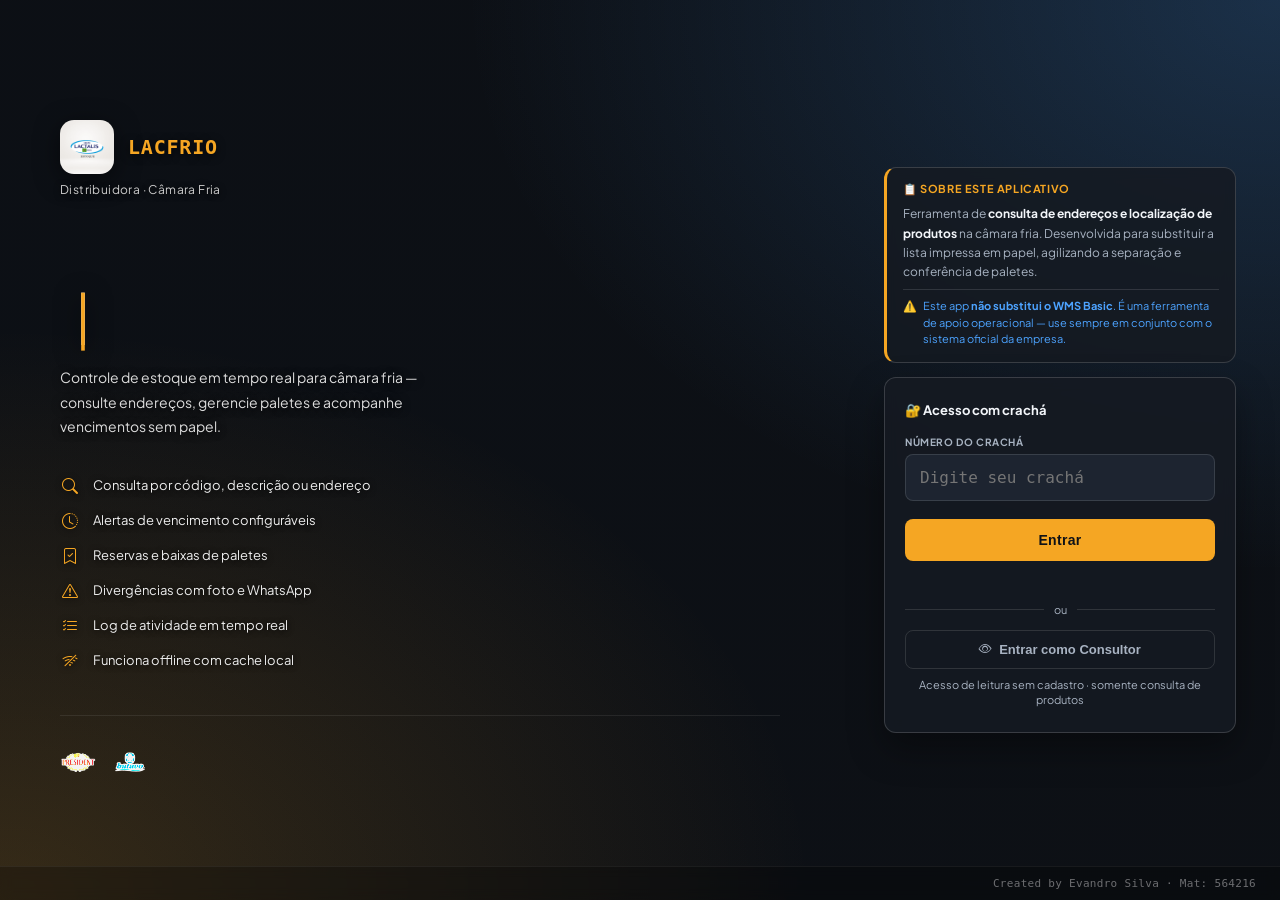
==== index.html @ 1f486594 "feat: rodapé com versão e crédito do criador na tela de login" ====
<!DOCTYPE html>
<html lang="pt-BR">
<head>
<meta charset="UTF-8">
<meta name="viewport" content="width=device-width, initial-scale=1.0, maximum-scale=1.0">
<title>EstoqueCD</title>

<!-- PWA -->
<link rel="manifest" href="./manifest.json">
<meta name="mobile-web-app-capable" content="yes">
<meta name="apple-mobile-web-app-capable" content="yes">
<meta name="apple-mobile-web-app-status-bar-style" content="black-translucent">
<meta name="apple-mobile-web-app-title" content="EstoqueCD">
<meta name="theme-color" content="#0f1117">
<link rel="apple-touch-icon" href="./assets/images/Lacfrio.png">

<!-- Ícones e bibliotecas externas -->
<link rel="stylesheet" href="https://cdn.jsdelivr.net/npm/bootstrap-icons@1.11.3/font/bootstrap-icons.min.css">
<script src="https://cdnjs.cloudflare.com/ajax/libs/xlsx/0.18.5/xlsx.full.min.js"></script>
<script src="https://www.gstatic.com/firebasejs/10.12.0/firebase-app-compat.js"></script>
<script src="https://www.gstatic.com/firebasejs/10.12.0/firebase-database-compat.js"></script>

<!-- Fonte manuscrita -->
<link rel="stylesheet" href="https://fonts.googleapis.com/css2?family=Dancing+Script:wght@600&display=swap">

<!-- Estilos da aplicação -->
<link rel="stylesheet" href="./css/app.css">
</head>
<body>

<!-- Banner de atualização disponível -->
<div id="updateBanner" style="display:none;position:fixed;top:0;left:0;right:0;z-index:10000;background:var(--surface);border-bottom:2px solid var(--accent3);padding:12px 16px;align-items:center;gap:12px;box-shadow:0 4px 20px rgba(0,0,0,.5);animation:slideDown .3s ease">
  <div style="font-size:22px"><i class="bi bi-arrow-clockwise"></i></div>
  <div style="flex:1">
    <div style="font-size:13px;font-weight:700;color:var(--ink)">Nova versão disponível!</div>
    <div style="font-size:11px;color:var(--muted)">Toque em Atualizar para aplicar as novidades</div>
  </div>
  <button onclick="aplicarAtualizacao()" style="background:var(--accent3);color:var(--bg);border:none;border-radius:8px;padding:9px 16px;font-size:13px;font-weight:700;cursor:pointer;font-family:'Plus Jakarta Sans',sans-serif"><i class="bi bi-arrow-clockwise"></i> Atualizar</button>
  <button onclick="document.getElementById('updateBanner').style.display='none'" style="background:transparent;border:none;color:var(--muted);font-size:18px;cursor:pointer;padding:4px 8px">✕</button>
</div>

<!-- Banner de instalação PWA -->
<div id="installBanner" style="display:none;position:fixed;bottom:0;left:0;right:0;z-index:9999;background:var(--surface);border-top:2px solid var(--accent);padding:14px 18px;display:none;align-items:center;gap:12px;box-shadow:0 -4px 20px rgba(0,0,0,.4)">
  <div style="font-size:28px">📦</div>
  <div style="flex:1">
    <div style="font-size:13px;font-weight:700;color:var(--ink)">Instalar Estoque Contagem</div>
    <div style="font-size:11px;color:var(--muted)">Acesse como app no seu celular, sem navegador</div>
  </div>
  <button onclick="instalarPWA()" style="background:var(--accent);color:var(--bg);border:none;border-radius:8px;padding:9px 16px;font-size:13px;font-weight:700;cursor:pointer;font-family:'IBM Plex Sans',sans-serif">Instalar</button>
  <button onclick="document.getElementById('installBanner').style.display='none'" style="background:transparent;border:none;color:var(--muted);font-size:18px;cursor:pointer;padding:4px 8px">✕</button>
</div>

<!-- ══ TELA LOGIN ══ -->
<div id="telaLogin">
  <div class="login-split">

  <!-- Painel esquerdo (desktop) -->
  <div class="login-left">
    <div class="ll-brand">
      <img src="./assets/images/Lacfrio.png" class="ll-brand-logo" alt="Lacfrio">
      <span class="ll-brand-name">LACFRIO</span>
    </div>
    <div class="ll-tagline">Distribuidora · Câmara Fria</div>
    <h1 class="ll-title"><span class="ll-type-1"></span><br><span class="ll-type-2"></span><span class="ll-rj"><span class="ll-type-3"></span></span><span class="ll-cursor">|</span></h1>
    <p class="ll-desc">Controle de estoque em tempo real para câmara fria — consulte endereços, gerencie paletes e acompanhe vencimentos sem papel.</p>
    <ul class="ll-features">
      <li><i class="bi bi-search"></i> Consulta por código, descrição ou endereço</li>
      <li><i class="bi bi-clock-history"></i> Alertas de vencimento configuráveis</li>
      <li><i class="bi bi-bookmark-check"></i> Reservas e baixas de paletes</li>
      <li><i class="bi bi-exclamation-triangle"></i> Divergências com foto e WhatsApp</li>
      <li><i class="bi bi-list-check"></i> Log de atividade em tempo real</li>
      <li><i class="bi bi-wifi-off"></i> Funciona offline com cache local</li>
    </ul>
    <div class="ll-marcas">
      <img src="./assets/images/marca1.png" class="ll-marcas-portfolio" alt="Portfólio de marcas">
      <img src="./assets/images/marca2.png" class="ll-marcas-portfolio" alt="Portfólio de marcas">
    </div>
  </div>

  <!-- Painel direito: formulário -->
  <div class="login-wrap">

    <!-- Branding -->
    <div class="login-brand">
      <img src="./assets/images/Lacfrio.png" class="login-brand-logo" alt="Lacfrio">
      <span class="login-brand-text">LACFRIO</span>
    </div>
    <div class="login-brand-sub">Distribuidora · Câmara Fria</div>
    <div class="login-version-tag">
      <span id="loginVersion" style="font-size:11px;color:var(--muted);font-family:'IBM Plex Mono',monospace;letter-spacing:.5px;background:var(--surface);border:1px solid var(--border);border-radius:20px;padding:3px 10px;display:inline-block"></span>
    </div>

    <!-- Aviso institucional -->
    <div class="login-aviso">
      <div class="login-aviso-titulo">📋 Sobre este aplicativo</div>
      <div class="login-aviso-texto">
        Ferramenta de <b style="color:var(--ink)">consulta de endereços e localização de produtos</b> na câmara fria.
        Desenvolvida para substituir a lista impressa em papel, agilizando a separação e conferência de paletes.
      </div>
      <div class="login-aviso-alerta">
        <span>⚠️</span>
        <span>Este app <b>não substitui o WMS Basic</b>. É uma ferramenta de apoio operacional — use sempre em conjunto com o sistema oficial da empresa.</span>
      </div>
    </div>

    <!-- Card de login -->
    <div class="login-card">
      <div class="login-card-titulo">🔐 Acesso com crachá</div>
      <div class="lf">
        <label>Número do Crachá</label>
        <input id="loginCracha" type="number" placeholder="Digite seu crachá" onkeydown="if(event.key==='Enter')fazerLogin()">
      </div>
      <div class="lf" id="loginSenhaWrap" style="display:none">
        <label>Senha ADM</label>
        <input id="loginSenha" type="password" placeholder="••••••••" onkeydown="if(event.key==='Enter')fazerLogin()">
      </div>
      <button class="btn-login" onclick="fazerLogin()">Entrar</button>
      <div class="login-erro" id="loginErro"></div>

      <div class="login-divider">ou</div>

      <button class="btn-consultor" onclick="entrarComoConsultor()">
        <span><i class="bi bi-eye"></i></span> Entrar como Consultor
      </button>
      <div class="login-consultor-hint">Acesso de leitura sem cadastro · somente consulta de produtos</div>
    </div>

  </div><!-- /login-wrap -->
  </div><!-- /login-split -->

  <footer class="login-footer">
    <span id="loginVersionFooter"></span>
    <span>Created by Evandro Silva · Mat: 564216</span>
  </footer>
</div>

<!-- ══ TELA SELEÇÃO BASE ══ -->
<div id="telaBaseSelect" style="display:none">
  <div class="bs-logo">ESTOQUE CONTAGEM</div>
  <div class="bs-user" id="bsUserInfo"></div>
  <div class="bs-title">Escolha a base de dados</div>
  <div class="bs-grid">
    <div class="bs-card batavo indisponivel" id="bsCardBatavo" onclick="selecionarBase('batavo')">
      <div class="bs-icon"><i class="bi bi-circle-fill"></i></div>
      <div class="bs-nome">BATAVO</div>
      <div id="bsStatusBatavo">
        <span class="bs-status bs-no">⚠️ Base ausente</span>
        <div class="bs-aviso">Não houve contagem hoje</div>
      </div>
    </div>
    <div class="bs-card itambe indisponivel" id="bsCardItambe" onclick="selecionarBase('itambe')">
      <div class="bs-icon"><i class="bi bi-circle-fill"></i></div>
      <div class="bs-nome">ITAMBÉ</div>
      <div id="bsStatusItambe">
        <span class="bs-status bs-no">⚠️ Base ausente</span>
        <div class="bs-aviso">Não houve contagem hoje</div>
      </div>
    </div>
  </div>
  <button class="btn-sair" onclick="fazerLogout()"><i class="bi bi-box-arrow-left"></i> Sair</button>
</div>

<!-- ══ APP PRINCIPAL ══ -->
<div id="appPrincipal" style="display:none">

  <div class="header">
    <button class="btn-hamburguer" onclick="abrirDrawer()"><i class="bi bi-list"></i></button>
    <div style="display:flex;align-items:center;gap:8px;flex:1;min-width:0">
      <img id="headerLogo" src="" alt="" style="width:32px;height:32px;border-radius:8px;object-fit:cover;display:none;flex-shrink:0">
      <div class="logo" id="headerTitulo">ESTOQUE CONTAGEM</div>
    </div>
    <div class="header-right">
      <div class="conn-pill" id="connPill">Offline</div>
      <button class="btn-hdr" onclick="fazerLogout()">Sair</button>
    </div>
  </div>

  <!-- Navigation Drawer -->
  <div class="drawer-overlay" id="drawerOverlay" onclick="fecharDrawer()"></div>
  <div class="drawer" id="drawer">
    <div class="drawer-header">
      <div class="drawer-user" id="drawerUser"></div>
      <div class="drawer-sub" id="drawerSub"></div>
      <div class="drawer-pills" id="drawerPills"></div>
    </div>
    <nav class="drawer-nav" id="drawerNav"></nav>
    <div class="drawer-footer">
      <span id="drawerEstoque">sem base</span>
      <span id="drawerVersion"></span>
    </div>
  </div>

  <!-- CONSULTA -->
  <div class="content" id="tab-consulta">
    <div id="noDB" class="no-db-banner" style="display:none">
      ⚠️ Base não carregada. Aguarde o ADM carregar a base do dia.
    </div>
    <div id="offlineBanner" class="offline-banner" style="display:none">
      📴 Modo offline — consultando cache local. Reservas não serão salvas.
    </div>
    <div id="areaConsulta">
      <div class="search-box">
        <input id="searchInput" type="text" placeholder="Código, descrição ou endereço (ex: A 001)…" oninput="debounceBuscar()" onkeydown="if(event.key==='Escape'){this.value='';buscar();}" autocomplete="off">
        <span class="search-icon">⌕</span>
      </div>
      <div class="filtro-wrap">
        <button class="btn-filtro active" id="filtroTodos" onclick="setFiltro('todos')">Todos</button>
        <button class="btn-filtro" id="filtroReserva" onclick="setFiltro('reserva')">📦 Aéreo</button>
        <button class="btn-filtro" id="filtroPicking" onclick="setFiltro('picking')">🔴 Picking</button>
      </div>
      <div class="stats" id="statsBar"></div>
      <div class="results" id="listaResultados"></div>
    </div>
  </div>

  <!-- VENCIMENTOS -->
  <div class="content" id="tab-vencimentos" style="display:none">
    <div class="filtro-wrap">
      <button class="btn-filtro active" id="fv2"  onclick="setFiltroVenc(2)">⚠️ 2 dias</button>
      <button class="btn-filtro"        id="fv5"  onclick="setFiltroVenc(5)">5 dias</button>
      <button class="btn-filtro"        id="fv10" onclick="setFiltroVenc(10)">10 dias</button>
      <button class="btn-filtro"        id="fv30" onclick="setFiltroVenc(30)">30 dias</button>
      <button class="btn-filtro"        id="fvCustom" onclick="toggleFiltroCustom()">✏️ Personalizado</button>
    </div>
    <div id="filtroCustomWrap" style="display:none;background:var(--surface);border:1px solid var(--border);border-radius:var(--radius);padding:12px 14px;margin-bottom:12px">
      <div style="font-size:12px;color:var(--muted);margin-bottom:8px">Vence entre:</div>
      <div style="display:flex;align-items:center;gap:10px;flex-wrap:wrap">
        <div style="display:flex;align-items:center;gap:6px">
          <input id="vencMin" type="number" min="0" max="365" value="0" style="width:64px;background:var(--surface2);border:1.5px solid var(--border);border-radius:6px;padding:7px 10px;font-size:14px;color:var(--ink);font-family:'IBM Plex Mono',monospace;outline:none" oninput="renderVencimentos()">
          <span style="font-size:12px;color:var(--muted)">e</span>
          <input id="vencMax" type="number" min="0" max="365" value="30" style="width:64px;background:var(--surface2);border:1.5px solid var(--border);border-radius:6px;padding:7px 10px;font-size:14px;color:var(--ink);font-family:'IBM Plex Mono',monospace;outline:none" oninput="renderVencimentos()">
          <span style="font-size:12px;color:var(--muted)">dias</span>
        </div>
        <button class="btn-filtro active" style="margin:0" onclick="renderVencimentos()">Aplicar</button>
      </div>
    </div>
    <div class="stats" id="statsVenc"></div>
    <div class="results" id="listaVencimentos"></div>
    <div id="vazioVenc" class="empty" style="display:none">
      <div class="icon">✅</div><h3>Nenhum produto vencendo</h3>
      <p>Nenhum item vence dentro do prazo selecionado</p>
    </div>
  </div>

  <!-- RESERVADOS -->
  <div class="content" id="tab-reservados" style="display:none">
    <div class="results" id="listaReservados"></div>
    <div id="vazioReservados" class="empty">
      <div class="icon">🗂️</div><h3>Nenhum produto reservado</h3>
      <p>Na aba Consulta, clique em <b>Reservar</b> para mover itens aqui</p>
    </div>
  </div>

  <!-- BAIXAS -->
  <div class="content" id="tab-baixas" style="display:none">
    <div class="search-box" style="margin-bottom:10px">
      <input id="searchBaixas" type="text" placeholder="Buscar por código ou descrição..." oninput="renderBaixas()" autocomplete="off">
      <span class="search-icon">⌕</span>
    </div>
    <div id="listaBaixas"></div>
    <div id="vazioBaixas" class="empty">
      <div class="icon">📉</div><h3>Nenhuma baixa registrada</h3>
      <p>As baixas que você registrar aparecem aqui</p>
    </div>
  </div>

  <!-- LOG DE ATIVIDADE -->
  <div class="content" id="tab-log" style="display:none">
    <div class="log-filtros">
      <div class="filtro-wrap">
        <button class="btn-filtro active" id="logFiltroTodos"       onclick="setFiltroLog('todos')">Todos</button>
        <button class="btn-filtro"        id="logFiltroReserva"     onclick="setFiltroLog('reserva')">📋 Reservas</button>
        <button class="btn-filtro"        id="logFiltroBaixa"       onclick="setFiltroLog('baixa')">✓ Baixas</button>
        <button class="btn-filtro"        id="logFiltroDivergencia" onclick="setFiltroLog('divergencia')">⚠ Diverg.</button>
        <button class="btn-filtro"        id="logFiltroBase"        onclick="setFiltroLog('base')">📂 Bases</button>
      </div>
      <div class="filtro-wrap" id="logFiltrosAdm" style="display:none">
        <button class="btn-filtro active" id="logMarcaTodas"  onclick="setFiltroLogMarca('todas')">Todas</button>
        <button class="btn-filtro"        id="logMarcaBatavo" onclick="setFiltroLogMarca('batavo')">🔵 Batavo</button>
        <button class="btn-filtro"        id="logMarcaItambe" onclick="setFiltroLogMarca('itambe')">🟣 Itambé</button>
        <select id="logFiltroUsuario" onchange="setFiltroLogUsuario(this.value)" class="log-select-user">
          <option value="todos">Todos os operadores</option>
        </select>
      </div>
      <div class="log-busca-wrap">
        <i class="bi bi-search"></i>
        <input id="logBusca" type="search" placeholder="Buscar código, produto ou operador…" oninput="setFiltroLogBusca(this.value)" autocomplete="off">
      </div>
    </div>
    <div id="listaLog"></div>
    <div id="vazioLog" class="empty" style="display:none">
      <div class="icon">📋</div><h3>Nenhuma atividade ainda</h3>
      <p>As ações do dia aparecerão aqui em tempo real</p>
    </div>
  </div>


  <!-- BASE DE DADOS (ADM) -->
  <div class="content" id="tab-base" style="display:none">
    <div class="help">
      <b>Gerenciamento de bases — ADM</b><br>
      Carregue o arquivo Excel do dia para cada marca. Os usuários verão a base automaticamente.
    </div>
    <div class="bases-grid">
      <div class="base-card batavo" id="baseCardBatavo" onclick="cardClick('batavo')">
        <div class="base-card-header">
          <span class="base-card-icon">🟢</span>
          <span class="base-card-nome">BATAVO</span>
          <span class="base-card-badge" id="badgeBatavo"></span>
        </div>
        <div class="base-card-arquivo vazio" id="arquivoBatavo">Nenhum arquivo carregado</div>
        <div class="base-card-meta" id="metaBatavo"></div>
        <div class="base-card-action" id="actionBatavo">+ Clique para carregar</div>
      </div>
      <div class="base-card itambe" id="baseCardItambe" onclick="cardClick('itambe')">
        <div class="base-card-header">
          <span class="base-card-icon">🔵</span>
          <span class="base-card-nome">ITAMBÉ</span>
          <span class="base-card-badge" id="badgeItambe"></span>
        </div>
        <div class="base-card-arquivo vazio" id="arquivoItambe">Nenhum arquivo carregado</div>
        <div class="base-card-meta" id="metaItambe"></div>
        <div class="base-card-action" id="actionItambe">+ Clique para carregar</div>
      </div>
    </div>
  </div>

  <!-- ADMIN -->
  <div class="content" id="tab-admin" style="display:none">

    <!-- Alterar senha ADM -->
    <div class="admin-section">
      <h3>🔑 Alterar Senha ADM</h3>
      <div class="form-row">
        <input id="senhaAtual" type="password" placeholder="Senha atual">
      </div>
      <div class="form-row">
        <input id="senhaNova" type="password" placeholder="Nova senha">
        <input id="senhaConfirm" type="password" placeholder="Confirmar nova senha">
      </div>
      <div class="form-row">
        <button class="btn-add" onclick="alterarSenha()">💾 Salvar nova senha</button>
      </div>
    </div>

    <!-- Cadastrar usuário -->
    <div class="admin-section">
      <h3>👤 Cadastrar Usuário</h3>
      <div class="form-row">
        <input id="novoNome" type="text" placeholder="Nome completo">
        <input id="novoCracha" type="number" placeholder="Crachá">
      </div>
      <div class="form-row">
        <select id="novaBase">
          <option value="batavo">🟢 Batavo</option>
          <option value="itambe">🔵 Itambé</option>
          <option value="ambas">🔄 Ambas</option>
        </select>
        <button class="btn-add" onclick="cadastrarUsuario()">+ Cadastrar</button>
      </div>
    </div>

    <!-- Lista de usuários -->
    <div class="admin-section">
      <h3>👥 Usuários Cadastrados</h3>
      <div id="listaUsuarios"><div class="empty" style="padding:16px 0"><p>Nenhum usuário cadastrado</p></div></div>
    </div>

    <!-- Tentativas de login inválidas -->
    <div class="admin-section">
      <h3>🔒 Tentativas de Login Inválidas</h3>
      <div id="listaLoginAttempts"><p style="font-size:13px;color:var(--muted)">Nenhuma tentativa registrada</p></div>
      <button class="btn-limpar-dia" style="margin-top:12px;border-color:var(--border);color:var(--muted)" onclick="limparLoginAttempts()">🗑 Limpar</button>
    </div>

    <!-- Baixas do dia -->
    <div class="admin-section">
      <h3>📊 Baixas do Dia</h3>
      <div id="resumoBaixas"><p style="font-size:13px;color:var(--muted)">Nenhuma baixa registrada</p></div>
      <button class="btn-limpar-dia" style="margin-top:12px" onclick="limparBaixas()">🗑 Limpar histórico de baixas</button>
    </div>

    <!-- Reset do dia -->
    <div class="admin-section" style="border-color:var(--red-soft)">
      <h3 style="color:var(--red)">🗑 Resetar o Dia</h3>
      <p style="font-size:13px;color:var(--muted);margin-bottom:14px">
        Remove <b>bases, reservas e baixas</b> de todos os usuários. Use no fim do dia para preparar o app para a próxima contagem.
      </p>
      <button class="btn-limpar-dia" onclick="limparTudo()">⚠️ Limpar tudo e resetar o dia</button>
    </div>

  </div>

</div><!-- /appPrincipal -->

<!-- Modal contagem parcial -->
<div class="overlay" id="modalContagem" onclick="if(event.target===this)fecharModalContagem()">
  <div class="modal" style="max-width:400px">
    <h3 id="modalContagemTitulo" style="margin-bottom:4px"></h3>
    <p id="modalContagemDesc" style="font-size:12px;color:var(--muted);margin-bottom:16px"></p>
    <div style="background:var(--surface2);border-radius:8px;padding:12px;margin-bottom:14px;font-size:13px">
      <div style="display:flex;justify-content:space-between;margin-bottom:4px">
        <span style="color:var(--muted)">Sistema:</span>
        <span id="modalContagemSistema" style="font-weight:700;font-family:'IBM Plex Mono',monospace"></span>
      </div>
      <div style="display:flex;justify-content:space-between;align-items:center">
        <span style="color:var(--muted)">Contagem real:</span>
        <input id="modalContagemReal" type="number" min="0" style="width:90px;background:var(--bg);border:1.5px solid var(--border);border-radius:6px;padding:6px 10px;font-size:14px;font-weight:700;color:var(--ink);text-align:right;font-family:'IBM Plex Mono',monospace;outline:none" onkeydown="if(event.key==='Enter')confirmarContagem()">
      </div>
    </div>
    <div id="modalContagemDiff" style="font-size:13px;text-align:center;min-height:20px;margin-bottom:14px"></div>
    <div style="display:flex;gap:8px">
      <button class="btn btn-baixa" style="flex:1" onclick="confirmarContagem()">💾 Salvar</button>
      <button class="btn" style="flex:1;border-color:var(--border);color:var(--muted)" onclick="fecharModalContagem()">Cancelar</button>
    </div>
  </div>
</div>

<!-- Modal gerenciar base -->
<div class="overlay" id="modalBase">
  <div class="modal-gerenciar" id="modalGerenciarCard">
    <div class="modal-base-header">
      <span class="modal-base-icon" id="modalBaseIcone"></span>
      <span class="modal-base-titulo" id="modalBaseTitulo"></span>
    </div>
    <div class="modal-base-body">
      <div class="modal-base-arquivo" id="modalBaseArquivo"></div>
      <div class="modal-base-contagem" id="modalBaseContagem"></div>
      <div style="display:flex;flex-direction:column">
        <button class="btn-acao-base substituir" id="btnSubstituir" onclick="prepararUpload()">🔄 Substituir arquivo</button>
        <button class="btn-acao-base retirar" onclick="retirarBase()">✕ Retirar base</button>
        <button class="btn-acao-base cancelar" onclick="fecharModalBase()">Cancelar</button>
      </div>
    </div>
  </div>
</div>

<!-- Modal divergência -->
<div class="overlay" id="modalDiverg" onclick="if(event.target===this)fecharDiverg()">
  <div class="modal" style="max-width:440px;max-height:90vh;overflow-y:auto">
    <h3 style="margin-bottom:4px">⚠️ Registrar Divergência</h3>
    <p id="divProdInfo" style="font-size:12px;color:var(--muted);margin-bottom:14px"></p>

    <!-- Motivo -->
    <div style="margin-bottom:14px">
      <div style="font-size:12px;font-weight:600;color:var(--ink);margin-bottom:8px">Motivo:</div>
      <div style="display:flex;gap:8px;flex-wrap:wrap">
        <button class="btn-diverg-motivo active" id="dmQtd"      onclick="setMotivoDiv('qtd')">📦 Quantidade</button>
        <button class="btn-diverg-motivo"         id="dmData"     onclick="setMotivoDiv('data')">📅 Data</button>
        <button class="btn-diverg-motivo"         id="dmAmbos"    onclick="setMotivoDiv('ambos')">📦📅 Ambos</button>
        <button class="btn-diverg-motivo"         id="dmEtiqueta" onclick="setMotivoDiv('etiqueta')">🏷️ Etiqueta trocada</button>
      </div>
    </div>

    <!-- Campos quantidade -->
    <div id="divSecQtd" style="background:var(--surface2);border-radius:8px;padding:12px;margin-bottom:12px">
      <div style="font-size:11px;font-weight:700;color:var(--ora);margin-bottom:8px">📦 QUANTIDADE</div>
      <div style="display:flex;gap:12px;align-items:center;flex-wrap:wrap">
        <div style="flex:1;min-width:90px">
          <div style="font-size:10px;color:var(--muted);margin-bottom:4px">Sistema</div>
          <input id="divQtdSis" type="number" readonly style="width:100%;background:var(--bg);border:1.5px solid var(--border);border-radius:6px;padding:8px 10px;font-size:14px;font-weight:700;color:var(--muted);font-family:'IBM Plex Mono',monospace;box-sizing:border-box">
        </div>
        <div style="font-size:18px;color:var(--muted);padding-top:16px">→</div>
        <div style="flex:1;min-width:90px">
          <div style="font-size:10px;color:var(--muted);margin-bottom:4px">Físico (real)</div>
          <input id="divQtdReal" type="number" min="0" placeholder="0" oninput="atualizarDiffDiv()" style="width:100%;background:var(--bg);border:1.5px solid var(--accent3);border-radius:6px;padding:8px 10px;font-size:14px;font-weight:700;color:var(--ink);font-family:'IBM Plex Mono',monospace;box-sizing:border-box;outline:none">
        </div>
      </div>
      <div id="divDiffQtd" style="font-size:12px;margin-top:8px;min-height:18px;text-align:center"></div>
    </div>

    <!-- Campos data -->
    <div id="divSecData" style="background:var(--surface2);border-radius:8px;padding:12px;margin-bottom:12px;display:none">
      <div style="font-size:11px;font-weight:700;color:var(--ora);margin-bottom:8px">📅 DATA DE VALIDADE</div>
      <div style="display:flex;gap:12px;align-items:center;flex-wrap:wrap">
        <div style="flex:1;min-width:90px">
          <div style="font-size:10px;color:var(--muted);margin-bottom:4px">Sistema</div>
          <input id="divDataSis" type="text" readonly style="width:100%;background:var(--bg);border:1.5px solid var(--border);border-radius:6px;padding:8px 10px;font-size:13px;font-weight:700;color:var(--muted);font-family:'IBM Plex Mono',monospace;box-sizing:border-box">
        </div>
        <div style="font-size:18px;color:var(--muted);padding-top:16px">→</div>
        <div style="flex:1;min-width:90px">
          <div style="font-size:10px;color:var(--muted);margin-bottom:4px">Físico (real)</div>
          <input id="divDataReal" type="text" placeholder="DD/MM/AAAA" style="width:100%;background:var(--bg);border:1.5px solid var(--accent3);border-radius:6px;padding:8px 10px;font-size:13px;font-weight:700;color:var(--ink);font-family:'IBM Plex Mono',monospace;box-sizing:border-box;outline:none">
        </div>
      </div>
    </div>

    <!-- Campos etiqueta trocada -->
    <div id="divSecEtiqueta" style="background:var(--surface2);border-radius:8px;padding:12px;margin-bottom:12px;display:none">
      <div style="font-size:11px;font-weight:700;color:var(--ora);margin-bottom:8px">🏷️ ETIQUETA TROCADA</div>
      <div style="font-size:12px;color:var(--muted);margin-bottom:10px">O código da etiqueta não corresponde ao produto físico na prateleira.</div>
      <div style="margin-bottom:10px">
        <div style="font-size:10px;color:var(--muted);margin-bottom:4px">Código na etiqueta (sistema)</div>
        <input id="divEtiqSis" type="text" readonly style="width:100%;background:var(--bg);border:1.5px solid var(--border);border-radius:6px;padding:8px 10px;font-size:13px;font-weight:700;color:var(--muted);font-family:'IBM Plex Mono',monospace;box-sizing:border-box">
      </div>
      <div>
        <div style="font-size:10px;color:var(--muted);margin-bottom:4px">Produto físico encontrado (descrição ou código)</div>
        <input id="divEtiqReal" type="text" placeholder="Ex: LEITE INTEGRAL 1L ou código 789123" style="width:100%;background:var(--bg);border:1.5px solid var(--accent3);border-radius:6px;padding:8px 10px;font-size:13px;color:var(--ink);font-family:'IBM Plex Sans',sans-serif;box-sizing:border-box;outline:none">
      </div>
    </div>

    <!-- Foto -->
    <div style="margin-bottom:14px">
      <div style="font-size:12px;font-weight:600;color:var(--ink);margin-bottom:8px">📷 Foto (opcional):</div>
      <div id="divFotoPreview" style="display:none;margin-bottom:8px;border-radius:8px;overflow:hidden;max-height:180px;text-align:center">
        <img id="divFotoImg" style="max-width:100%;max-height:180px;border-radius:8px;object-fit:cover">
      </div>
      <div style="display:flex;gap:8px">
        <button onclick="tirarFoto()" style="flex:1;background:var(--surface2);border:1.5px dashed var(--border);border-radius:8px;padding:10px;font-size:12px;color:var(--muted);cursor:pointer">📷 Tirar foto</button>
        <button onclick="escolherFoto()" style="flex:1;background:var(--surface2);border:1.5px dashed var(--border);border-radius:8px;padding:10px;font-size:12px;color:var(--muted);cursor:pointer">🖼️ Galeria</button>
        <button id="btnRemoverFoto" onclick="removerFotoDiverg()" style="display:none;background:var(--red-bg);border:1px solid var(--red-soft);border-radius:8px;padding:10px 12px;font-size:12px;color:var(--red);cursor:pointer">✕</button>
      </div>
      <input type="file" id="divFotoInput" accept="image/*" style="display:none" onchange="onFotoSelecionada(this)">
      <input type="file" id="divFotoCamera" accept="image/*" capture="environment" style="display:none" onchange="onFotoSelecionada(this)">
    </div>

    <!-- Bloqueio -->
    <div style="background:var(--surface2);border-radius:8px;padding:12px;margin-bottom:16px;border:1.5px solid var(--border)" id="divSecBloqueio">
      <label style="display:flex;align-items:center;gap:10px;cursor:pointer">
        <input type="checkbox" id="divBloquearCheck" onchange="toggleBloquearSec()" style="width:16px;height:16px;accent-color:var(--red);cursor:pointer">
        <span style="font-size:13px;font-weight:600;color:var(--ink)">🔒 Bloquear palete após registrar</span>
      </label>
      <div id="divBloquearMotivo" style="display:none;margin-top:10px">
        <div style="font-size:11px;color:var(--muted);margin-bottom:6px">Motivo do bloqueio:</div>
        <select id="divMotivoBloquear" style="width:100%;background:var(--bg);border:1.5px solid var(--accent3);border-radius:6px;padding:9px 12px;font-size:13px;color:var(--ink);font-family:'IBM Plex Sans',sans-serif;outline:none">
          <option value="Divergência de estoque">⚠️ Divergência de estoque</option>
          <option value="Bloqueado pela Qualidade">🔬 Bloqueado pela Qualidade</option>
          <option value="Aguardando inspeção">📋 Aguardando inspeção</option>
          <option value="Avaria — umidade">💧 Avaria — umidade</option>
          <option value="Embalagem danificada">📦 Embalagem danificada</option>
          <option value="Produto vencido">🚫 Produto vencido</option>
          <option value="Devolução ao fornecedor">🔄 Devolução ao fornecedor</option>
          <option value="Outro">📝 Outro</option>
        </select>
      </div>
    </div>

    <!-- Observação -->
    <div style="margin-bottom:16px">
      <div style="font-size:12px;font-weight:600;color:var(--ink);margin-bottom:6px">Observação (opcional):</div>
      <textarea id="divObs" maxlength="200" placeholder="Ex: produto molhado, embalagem danificada…" style="width:100%;background:var(--surface2);border:1.5px solid var(--border);border-radius:8px;padding:10px 12px;font-size:13px;color:var(--ink);font-family:'IBM Plex Sans',sans-serif;resize:none;height:64px;box-sizing:border-box;outline:none"></textarea>
    </div>

    <div style="display:flex;gap:8px">
      <button class="btn btn-baixa" style="flex:1;background:var(--ora);border-color:var(--ora)" onclick="compartilharDivergencia()">📤 Compartilhar</button>
      <button class="btn btn-baixa" style="flex:1" onclick="salvarDivergencia()">💾 Só salvar</button>
      <button class="btn" style="border-color:var(--border);color:var(--muted)" onclick="fecharDiverg()">Cancelar</button>
    </div>
  </div>
</div>

<!-- Modal seleção de aba -->
<div class="overlay" id="modalAba" onclick="if(event.target===this)fecharModalAba()">
  <div class="modal" style="max-width:420px">
    <h3 style="margin-bottom:6px">📋 Selecionar Aba</h3>
    <p style="font-size:12px;color:var(--muted);margin-bottom:16px">O arquivo tem múltiplas abas. Escolha qual contém os dados de estoque:</p>
    <div id="listaAbas" style="display:flex;flex-direction:column;gap:8px;max-height:50vh;overflow-y:auto;margin-bottom:16px"></div>
    <button class="btn" style="width:100%;border-color:var(--border);color:var(--muted)" onclick="fecharModalAba()">Cancelar</button>
  </div>
</div>

<!-- Modal confirmação -->
<div class="overlay" id="modal">
  <div class="modal">
    <h3 id="modalTitulo">Confirmar</h3>
    <p id="modalMsg"></p>
    <div class="modal-btns">
      <button class="btn btn-baixa" id="modalOk">Confirmar</button>
      <button class="btn" style="border-color:var(--border);color:var(--muted)" onclick="fecharModal()">Cancelar</button>
    </div>
  </div>
</div>

<!-- Modal temas -->
<div class="overlay" id="modalTemas">
  <div class="modal" style="max-width:380px">
    <h3 style="margin-bottom:16px"><i class="bi bi-palette"></i> Escolher Tema</h3>
    <div class="temas-grid">
      <button class="tema-btn" onclick="aplicarTema('')" data-tema=""><span class="tema-preview t-dark"></span><span class="tema-label">Dark Pro</span><span class="tema-check" id="check-">OK</span></button>
      <button class="tema-btn" onclick="aplicarTema('t-claro')" data-tema="t-claro"><span class="tema-preview t-claro-prev"></span><span class="tema-label">Claro</span><span class="tema-check" id="check-t-claro"></span></button>
      <button class="tema-btn" onclick="aplicarTema('t-industrial')" data-tema="t-industrial"><span class="tema-preview t-industrial-prev"></span><span class="tema-label">Industrial</span><span class="tema-check" id="check-t-industrial"></span></button>
      <button class="tema-btn" onclick="aplicarTema('t-oceano')" data-tema="t-oceano"><span class="tema-preview t-oceano-prev"></span><span class="tema-label">Oceano</span><span class="tema-check" id="check-t-oceano"></span></button>
      <button class="tema-btn" onclick="aplicarTema('t-roxo')" data-tema="t-roxo"><span class="tema-preview t-roxo-prev"></span><span class="tema-label">Roxo</span><span class="tema-check" id="check-t-roxo"></span></button>
    </div>
    <button class="btn-acao-base cancelar" style="width:100%;margin-top:14px" onclick="fecharTemas()">Fechar</button>
  </div>
</div>

<div class="toast" id="toast"></div>

<!-- File inputs diretamente no body -->
<input type="file" id="fileInputBatavo" accept=".xlsx,.xls" style="display:none" onchange="processarArquivo(this.files[0],'batavo');this.value=''">
<input type="file" id="fileInputItambe" accept=".xlsx,.xls" style="display:none" onchange="processarArquivo(this.files[0],'itambe');this.value=''">

<!-- JavaScript da aplicação -->
<script src="./js/app.js"></script>
</body>
</html>
---- css/app.css ----
@import url('https://fonts.googleapis.com/css2?family=Manrope:wght@600;700;800&family=Plus+Jakarta+Sans:wght@400;500;600;700;800&display=swap');

:root {
  /* Base */
  --bg:#0F1217;--surface:#151A22;--surface2:#1D2430;
  --border:rgba(255,255,255,.12);--ink:#F3F6FA;--muted:#A8B3C2;
  --accent:#F5A623;--accent-light:rgba(245,166,35,.14);
  --accent3:#4DA3FF;--accent3-light:rgba(77,163,255,.14);
  --radius:12px;
  --shadow:0 16px 35px rgba(0,0,0,.35);
  /* Marcas — fixas em todos os temas */
  --bat:#4fffb0;--bat-bg:#1a2a22;--bat-border:rgba(79,255,176,.35);
  --itm:#3b9eff;--itm-bg:#0d2a45;--itm-border:rgba(59,158,255,.35);
  /* Vencido (vermelho) */
  --red:#e53935;
  --red-bg:#2a1212;
  --red-soft:rgba(229,57,53,.22);
  --card-venc-bg:#1c0d0d;
  --card-venc-border:#e53935;
  /* Crítico (laranja) */
  --ora:#ff6d00;
  --ora-bg:#2a1800;
  --ora-soft:rgba(255,109,0,.22);
  --card-crit-bg:#1c1100;
  --card-crit-border:#ff6d00;
  /* Atenção (amarelo) */
  --yel:#e6b800;
  --yel-bg:#2a2400;
  --yel-soft:rgba(230,184,0,.22);
  --card-ate-bg:#1c1c00;
  --card-ate-border:#c9a800;
  /* Baixa / picking */
  --baixa:#4fc3f7;--baixa-bg:#081c28;--baixa-border:rgba(79,195,247,.3);
  --pick:#e53935; --pick-bg:#1c0d0d;  --pick-border:rgba(229,57,53,.35);
  /* Login */
  --login-bg-image:url('https://i.ibb.co/sDsfzg2/file-00000000ece0720e90ed5d2ebe968788.png');
}
body.t-claro{
  --bg:#f4f1eb;--surface:#fff;--surface2:#f0ede6;
  --border:#d8d2c8;--ink:#1a1612;--muted:#7a7068;
  --accent:#2c7a4b;--accent-light:#e8f5ee;
  --accent3:#b8860b;--accent3-light:#fdf6e3;
  --shadow:0 1px 4px rgba(0,0,0,.1);
  --bat-bg:#e8f8f0;--itm-bg:#e8f2ff;
  --red:#c62828;
  --red-bg:#fde8e8;--red-soft:rgba(198,40,40,.15);
  --card-venc-bg:#fff5f5;--card-venc-border:#e53935;
  --ora:#bf360c;
  --ora-bg:#fff3e0;--ora-soft:rgba(191,54,12,.15);
  --card-crit-bg:#fff8f0;--card-crit-border:#e65100;
  --yel:#8a6500;
  --yel-bg:#fffde7;--yel-soft:rgba(138,101,0,.15);
  --card-ate-bg:#fffef0;--card-ate-border:#c8a000;
  --baixa:#0277bd;--baixa-bg:#e3f2fd;--baixa-border:rgba(2,119,189,.25);
  --pick:#c62828;--pick-bg:#fde8e8;--pick-border:rgba(198,40,40,.3);
}
body.t-industrial{
  --bg:#1a1a18;--surface:#242420;--surface2:#2e2e28;
  --border:#3a3a30;--ink:#f0edd8;--muted:#7a7860;
  --accent:#f5c518;--accent-light:#2a2510;
  --accent3:#e8734a;--accent3-light:#2a1a0a;--radius:6px;
  --bat-bg:#1e2a1a;--itm-bg:#1a2030;
  --red:#ef5350;
  --red-bg:#281010;--red-soft:rgba(239,83,80,.22);
  --card-venc-bg:#200c0c;--card-venc-border:#ef5350;
  --ora:#ff8f00;
  --ora-bg:#281800;--ora-soft:rgba(255,143,0,.22);
  --card-crit-bg:#201200;--card-crit-border:#ff8f00;
  --yel:#e6b800;
  --yel-bg:#282400;--yel-soft:rgba(230,184,0,.22);
  --card-ate-bg:#201e00;--card-ate-border:#c9a800;
  --baixa:#4fc3f7;--baixa-bg:#081c24;--baixa-border:rgba(79,195,247,.3);
  --pick:#ef5350;--pick-bg:#200c0c;--pick-border:rgba(239,83,80,.3);
}
body.t-oceano{
  --bg:#050e1a;--surface:#0a1929;--surface2:#0d2137;
  --border:#1a3a5c;--ink:#cce4ff;--muted:#5a8aaa;
  --accent:#38bdf8;--accent-light:#0a2540;
  --accent3:#fb923c;--accent3-light:#2a1800;--radius:12px;
  --bat-bg:#0a2218;--itm-bg:#081828;
  --red:#ff5252;
  --red-bg:#280a0a;--red-soft:rgba(255,82,82,.22);
  --card-venc-bg:#1a0808;--card-venc-border:#ff5252;
  --ora:#ff9800;
  --ora-bg:#281400;--ora-soft:rgba(255,152,0,.22);
  --card-crit-bg:#1a0e00;--card-crit-border:#ff9800;
  --yel:#ffe57f;
  --yel-bg:#282400;--yel-soft:rgba(255,229,127,.22);
  --card-ate-bg:#1a1a00;--card-ate-border:#ccb800;
  --baixa:#80d8ff;--baixa-bg:#061820;--baixa-border:rgba(128,216,255,.3);
  --pick:#ff5252;--pick-bg:#1a0808;--pick-border:rgba(255,82,82,.3);
}
body.t-roxo{
  --bg:#0d0a1a;--surface:#16112a;--surface2:#1e1838;
  --border:#2e2460;--ink:#e8e0ff;--muted:#7060a0;
  --accent:#a78bfa;--accent-light:#1e1040;
  --accent3:#f472b6;--accent3-light:#2a0820;--radius:14px;
  --bat-bg:#122218;--itm-bg:#101828;
  --red:#ff6b6b;
  --red-bg:#2a1020;--red-soft:rgba(255,107,107,.22);
  --card-venc-bg:#1c0814;--card-venc-border:#ff6b6b;
  --ora:#ffab40;
  --ora-bg:#2a1800;--ora-soft:rgba(255,171,64,.22);
  --card-crit-bg:#1c1000;--card-crit-border:#ffab40;
  --yel:#ffe082;
  --yel-bg:#282400;--yel-soft:rgba(255,224,130,.22);
  --card-ate-bg:#1c1c00;--card-ate-border:#d4a800;
  --baixa:#b39ddb;--baixa-bg:#12082a;--baixa-border:rgba(179,157,219,.3);
  --pick:#ff6b6b;--pick-bg:#1c0814;--pick-border:rgba(255,107,107,.3);
}

*{box-sizing:border-box;margin:0;padding:0}
body{font-family:'Plus Jakarta Sans',sans-serif;background:var(--bg);color:var(--ink);min-height:100vh}

/* ── KEYFRAMES ── */
@keyframes fadeInLeft{from{opacity:0;transform:translateX(-36px)}to{opacity:1;transform:translateX(0)}}
@keyframes fadeInRight{from{opacity:0;transform:translateX(36px)}to{opacity:1;transform:translateX(0)}}
@keyframes fadeInUp{from{opacity:0;transform:translateY(20px)}to{opacity:1;transform:translateY(0)}}
@keyframes floatLogo{0%,100%{transform:translateY(0)}50%{transform:translateY(-8px)}}
@keyframes gradientPulse{0%,100%{opacity:1}50%{opacity:.7}}
@keyframes shimmerTitle{0%{background-position:0% 50%}50%{background-position:100% 50%}100%{background-position:0% 50%}}

/* LOGIN */
#telaLogin{min-height:100vh;display:flex;align-items:center;justify-content:center;padding:20px;background:var(--bg);position:relative;overflow:hidden;isolation:isolate}
#telaLogin::before{content:'';position:absolute;inset:0;background:linear-gradient(135deg,rgba(8,12,18,.42),rgba(8,12,18,.28)),var(--login-bg-image) center/cover no-repeat;z-index:-2;animation:gradientPulse 8s ease-in-out infinite}
#telaLogin::after{content:'';position:absolute;inset:0;background:radial-gradient(ellipse at top right,rgba(77,163,255,.22),transparent 45%),radial-gradient(ellipse at bottom left,rgba(245,166,35,.18),transparent 45%);z-index:-1}
.login-split{width:100%;display:flex;justify-content:center;align-items:center;position:relative;z-index:1}
.login-left{display:none}
.login-wrap{width:100%;max-width:380px;position:relative;z-index:1;animation:fadeInUp .7s ease both}

/* Desktop: duas colunas */
@media(min-width:900px){
  #telaLogin{align-items:stretch;padding:0}
  .login-split{width:100%;max-width:1400px;margin:0 auto;min-height:100vh;align-items:stretch;justify-content:flex-start}
  .login-left{
    display:flex;flex-direction:column;justify-content:center;flex:1;
    padding:64px 60px;
    animation:fadeInLeft .8s cubic-bezier(.22,1,.36,1) both
  }
  .login-wrap{
    width:440px;flex-shrink:0;max-width:none;
    display:flex;flex-direction:column;justify-content:center;
    padding:56px 44px;
    animation:fadeInRight .8s cubic-bezier(.22,1,.36,1) .15s both
  }
  /* Oculta branding do painel direito no desktop (já aparece no esquerdo) */
  .login-wrap .login-brand,
  .login-wrap .login-brand-sub,
  .login-wrap .login-version-tag{display:none}
}

/* Painel esquerdo — elementos */
.ll-brand{display:flex;align-items:center;gap:14px;margin-bottom:8px;animation:fadeInUp .6s ease .2s both}
.ll-brand-logo{width:54px;height:54px;border-radius:14px;object-fit:cover;box-shadow:0 6px 24px rgba(0,0,0,.5);animation:floatLogo 4s ease-in-out infinite}
.ll-brand-name{font-family:'IBM Plex Mono',monospace;font-size:20px;font-weight:700;color:var(--accent);letter-spacing:.8px;text-shadow:0 2px 8px rgba(0,0,0,.8)}
.ll-tagline{font-size:12px;color:#ccc;letter-spacing:.4px;margin-bottom:28px;animation:fadeInUp .6s ease .3s both;text-shadow:0 1px 6px rgba(0,0,0,.9)}
.ll-title{
  font-size:56px;font-weight:800;line-height:1;margin:0 0 20px;letter-spacing:-2px;
  background:linear-gradient(135deg,#fff 40%,var(--accent) 100%);
  background-size:200% 200%;
  -webkit-background-clip:text;-webkit-text-fill-color:transparent;background-clip:text;
  filter:drop-shadow(0 3px 12px rgba(0,0,0,.9));
  animation:shimmerTitle 6s ease-in-out 1.5s infinite
}
.ll-type-2{color:var(--accent);-webkit-text-fill-color:var(--accent)}
.ll-rj{font-family:'Dancing Script',cursive;font-size:.52em;-webkit-text-fill-color:#fff;color:#fff;font-weight:600;margin-left:12px;vertical-align:middle;filter:drop-shadow(0 2px 6px rgba(0,0,0,.9))}
.ll-cursor{display:inline-block;-webkit-text-fill-color:var(--accent);color:var(--accent);font-weight:300;margin-left:3px;vertical-align:middle;animation:cursorBlink .7s step-end infinite}
@keyframes cursorBlink{0%,100%{opacity:1}50%{opacity:0}}
.ll-desc{font-size:14px;color:#ddd;line-height:1.75;margin-bottom:36px;max-width:400px;animation:fadeInUp .6s ease .45s both;text-shadow:0 1px 8px rgba(0,0,0,.9)}
.ll-features{list-style:none;padding:0;margin:0 0 44px;display:flex;flex-direction:column;gap:14px}
.ll-features li{display:flex;align-items:center;gap:13px;font-size:13px;color:#eee;opacity:0;animation:fadeInUp .5s ease both;text-shadow:0 1px 6px rgba(0,0,0,.9)}
.ll-features li:nth-child(1){animation-delay:.55s}
.ll-features li:nth-child(2){animation-delay:.65s}
.ll-features li:nth-child(3){animation-delay:.75s}
.ll-features li:nth-child(4){animation-delay:.85s}
.ll-features li:nth-child(5){animation-delay:.95s}
.ll-features li:nth-child(6){animation-delay:1.05s}
.ll-features li i{font-size:16px;color:var(--accent);flex-shrink:0;width:20px;text-align:center}
.ll-marcas{display:flex;align-items:center;gap:16px;padding-top:28px;border-top:1px solid rgba(255,255,255,.08);animation:fadeInUp .6s ease 1.15s both}
.ll-marcas-portfolio{height:36px;width:auto;object-fit:contain;mix-blend-mode:multiply;filter:brightness(1.8) contrast(1.1);opacity:.95;transition:opacity .2s}
.ll-marcas-portfolio:hover{opacity:1}
/* Branding */
.login-brand{display:flex;align-items:center;justify-content:center;gap:12px;margin-bottom:6px}
.login-brand-logo{width:48px;height:48px;border-radius:12px;object-fit:cover}
.login-brand-text{font-family:'IBM Plex Mono',monospace;font-size:18px;font-weight:600;color:var(--accent);letter-spacing:.5px}
.login-brand-sub{text-align:center;color:var(--muted);font-size:12px;margin-bottom:4px;letter-spacing:.3px}
.login-version-tag{text-align:center;margin-bottom:18px}
/* Aviso institucional */
.login-aviso{background:rgba(21,26,34,.82);border:1px solid rgba(255,255,255,.16);border-left:3px solid var(--accent);border-radius:var(--radius);padding:14px 16px;margin-bottom:14px;backdrop-filter:blur(6px)}
.login-aviso-titulo{font-size:11px;font-weight:700;color:var(--accent);text-transform:uppercase;letter-spacing:.6px;margin-bottom:8px;display:flex;align-items:center;gap:6px}
.login-aviso-texto{font-size:12px;color:var(--muted);line-height:1.6}
.login-aviso-alerta{font-size:11px;color:var(--accent3);margin-top:8px;padding-top:8px;border-top:1px solid var(--border);display:flex;align-items:flex-start;gap:6px;line-height:1.5}
/* Card de login */
.login-card{background:rgba(21,26,34,.86);border:1px solid rgba(255,255,255,.16);border-radius:var(--radius);padding:24px 20px;box-shadow:var(--shadow);backdrop-filter:blur(7px)}
.login-card-titulo{font-size:13px;font-weight:700;color:var(--ink);margin-bottom:18px;display:flex;align-items:center;gap:6px}
.lf{margin-bottom:14px}
.lf label{display:block;font-size:10px;font-weight:700;color:var(--muted);text-transform:uppercase;letter-spacing:.6px;margin-bottom:6px}
.lf input{width:100%;background:var(--surface2);border:1.5px solid var(--border);border-radius:8px;padding:13px 14px;font-size:16px;color:var(--ink);font-family:'IBM Plex Mono',monospace;outline:none;transition:border-color .15s}
.lf input:focus{border-color:var(--accent)}
.btn-login{width:100%;background:var(--accent);color:var(--bg);border:none;border-radius:8px;padding:13px;font-size:14px;font-weight:700;font-family:'IBM Plex Sans',sans-serif;cursor:pointer;margin-top:4px;transition:opacity .15s;letter-spacing:.3px}
.btn-login:active{opacity:.8}
.login-divider{display:flex;align-items:center;gap:10px;margin:14px 0;color:var(--muted);font-size:11px}
.login-divider::before,.login-divider::after{content:'';flex:1;height:1px;background:var(--border)}
.btn-consultor{width:100%;background:transparent;border:1.5px solid var(--border);color:var(--muted);border-radius:8px;padding:11px;font-size:13px;font-weight:600;font-family:'IBM Plex Sans',sans-serif;cursor:pointer;transition:all .15s;display:flex;align-items:center;justify-content:center;gap:7px}
.btn-consultor:hover{border-color:var(--accent);color:var(--accent)}
.login-consultor-hint{font-size:11px;color:var(--muted);text-align:center;margin-top:8px;line-height:1.4}
.login-erro{color:var(--red);font-size:13px;text-align:center;margin-top:10px;min-height:18px}
.login-hint{font-size:12px;color:var(--muted);text-align:center;margin-top:8px}
/* Modal criação de PIN */
.pin-modal-titulo{font-size:17px;font-weight:700;color:var(--ink);margin-bottom:6px}
.pin-modal-sub{font-size:13px;color:var(--muted);margin-bottom:20px;line-height:1.5}
.pin-input-wrap{display:flex;gap:10px;justify-content:center;margin-bottom:16px}
.pin-digit{width:54px;height:60px;background:var(--surface2);border:2px solid var(--border);border-radius:10px;font-size:24px;font-weight:700;text-align:center;color:var(--ink);font-family:'IBM Plex Mono',monospace;outline:none;transition:border-color .15s;-webkit-text-security:disc}
.pin-digit:focus{border-color:var(--accent)}
.pin-status-adm{font-size:10px;font-weight:700;padding:2px 8px;border-radius:20px;display:inline-block;margin-top:2px}
.pin-ok{background:var(--bat-bg);color:var(--bat)}
.pin-no{background:var(--surface2);color:var(--muted)}

/* Login footer */
.login-footer{position:absolute;bottom:0;left:0;right:0;display:flex;justify-content:space-between;align-items:center;padding:10px 24px;font-size:11px;color:rgba(255,255,255,.4);font-family:'IBM Plex Mono',monospace;letter-spacing:.3px;background:rgba(0,0,0,.25);backdrop-filter:blur(6px);border-top:1px solid rgba(255,255,255,.06);z-index:2}

/* BASE SELECT */
#telaBaseSelect{min-height:100vh;display:flex;flex-direction:column;align-items:center;justify-content:center;padding:24px;background:var(--bg)}
.bs-logo{font-family:'IBM Plex Mono',monospace;font-size:16px;font-weight:600;color:var(--accent);text-align:center;margin-bottom:4px}
.bs-user{font-size:13px;color:var(--muted);text-align:center;margin-bottom:28px}
.bs-title{font-size:17px;font-weight:600;text-align:center;margin-bottom:20px}
.bs-grid{display:grid;grid-template-columns:1fr 1fr;gap:14px;width:100%;max-width:380px}
.bs-card{background:var(--surface);border:2px solid var(--border);border-radius:14px;padding:24px 16px;text-align:center;transition:all .15s}
.bs-card.disponivel{cursor:pointer}
.bs-card.batavo.disponivel{border-color:var(--bat-border)}
.bs-card.batavo.disponivel:hover,.bs-card.batavo.disponivel:active{border-color:var(--bat);background:var(--surface2)}
.bs-card.itambe.disponivel{border-color:var(--itm-border)}
.bs-card.itambe.disponivel:hover,.bs-card.itambe.disponivel:active{border-color:var(--itm);background:var(--surface2)}
.bs-card.indisponivel{opacity:.45;cursor:not-allowed}
.bs-icon{font-size:32px;margin-bottom:10px}
.bs-nome{font-size:13px;font-weight:700;letter-spacing:1px;margin-bottom:10px}
.bs-card.batavo .bs-nome{color:var(--bat)}
.bs-card.itambe .bs-nome{color:var(--itm)}
.bs-status{font-size:11px;font-weight:600;padding:4px 12px;border-radius:20px;display:inline-block;margin-bottom:6px}
.bs-ok{background:var(--bat-bg);color:var(--bat)}
.bs-card.itambe .bs-ok{background:var(--itm-bg);color:var(--itm)}
.bs-no{background:var(--surface2);color:var(--muted)}
.bs-arquivo{font-size:11px;color:var(--muted);margin-top:4px;word-break:break-all}
.bs-aviso{font-size:11px;color:var(--accent3);margin-top:4px}
.btn-sair{background:transparent;border:1px solid var(--border);color:var(--muted);border-radius:8px;padding:10px 24px;font-size:13px;cursor:pointer;margin-top:20px;font-family:'IBM Plex Sans',sans-serif}
.btn-sair:hover{border-color:var(--muted);color:var(--ink)}

/* HEADER */
.header{background:var(--surface);border-bottom:1px solid var(--border);padding:10px 14px;display:flex;align-items:center;justify-content:space-between;gap:8px;position:sticky;top:0;z-index:100}
.logo{font-family:'Manrope',sans-serif;font-size:14px;font-weight:800;color:var(--ink);letter-spacing:.4px}
.header-right{display:flex;align-items:center;gap:8px}
.conn-pill{font-size:10px;font-weight:700;padding:3px 9px;border-radius:20px;border:1px solid;letter-spacing:.3px;transition:all .3s}
.conn-pill.online{background:var(--bat-bg);border-color:var(--bat);color:var(--bat)}
.conn-pill.offline{background:var(--red-bg);border-color:var(--red);color:var(--red)}
.btn-hdr{background:transparent;border:1px solid var(--border);color:var(--ink);border-radius:6px;padding:5px 10px;font-size:11px;cursor:pointer;font-family:'IBM Plex Sans',sans-serif;transition:all .15s}
.btn-hdr:hover{border-color:var(--accent);color:var(--accent)}
.btn-hamburguer{background:var(--surface2);border:1px solid var(--border);color:var(--ink);font-size:18px;cursor:pointer;padding:6px 10px;line-height:1;display:flex;align-items:center;border-radius:8px}
.btn-hamburguer:hover{border-color:var(--accent);color:var(--accent)}

/* NAVIGATION DRAWER */
.drawer-overlay{position:fixed;inset:0;background:rgba(0,0,0,.55);z-index:300;opacity:0;pointer-events:none;transition:opacity .25s}
.drawer-overlay.show{opacity:1;pointer-events:all}
.drawer{position:fixed;top:0;left:0;bottom:0;width:280px;background:var(--surface);z-index:301;transform:translateX(-100%);transition:transform .28s cubic-bezier(.4,0,.2,1);display:flex;flex-direction:column;overflow:hidden}
.drawer.show{transform:translateX(0)}
.drawer-header{padding:20px 16px 14px;border-bottom:1px solid var(--border)}
.drawer-user{font-size:14px;font-weight:700;color:var(--ink);margin-bottom:4px}
.drawer-sub{font-size:11px;color:var(--muted)}
.drawer-pills{display:flex;gap:6px;margin-top:8px;flex-wrap:wrap}
.drawer-pill{font-size:10px;font-weight:700;padding:3px 9px;border-radius:20px;border:1px solid}
.drawer-pill.batavo{background:var(--bat-bg);border-color:var(--bat);color:var(--bat)}
.drawer-pill.itambe{background:var(--itm-bg);border-color:var(--itm);color:var(--itm)}
.drawer-nav{flex:1;overflow-y:auto;padding:8px 0}
.drawer-item{display:flex;align-items:center;gap:14px;padding:13px 18px;cursor:pointer;font-size:14px;color:var(--muted);transition:all .15s;position:relative;border-left:3px solid transparent}
.drawer-item:hover{background:var(--surface2);color:var(--ink)}
.drawer-item.active{background:var(--accent-light);color:var(--accent);border-left-color:var(--accent);font-weight:600}
.drawer-item-icon{font-size:17px;width:22px;text-align:center;flex-shrink:0}
.drawer-item-label{flex:1}
.drawer-item-badge{background:var(--red);color:#fff;border-radius:10px;font-size:10px;font-weight:700;padding:1px 7px;min-width:18px;text-align:center}
.drawer-item-badge.green{background:var(--accent);color:var(--bg)}
.drawer-sep{height:1px;background:var(--border);margin:6px 0}
.drawer-footer{padding:14px 18px;border-top:1px solid var(--border);font-size:11px;color:var(--muted);display:flex;align-items:center;justify-content:space-between}

/* CONTENT */
.content{padding:14px;max-width:680px;margin:0 auto;padding-bottom:80px}
.search-box{position:relative;margin-bottom:12px}
.search-box input{width:100%;background:var(--surface);border:1.5px solid var(--border);border-radius:var(--radius);padding:12px 44px 12px 14px;font-size:14px;color:var(--ink);font-family:'IBM Plex Sans',sans-serif;outline:none;transition:border-color .15s}
.search-box input:focus{border-color:var(--accent)}
.search-icon{position:absolute;right:14px;top:50%;transform:translateY(-50%);font-size:16px;color:var(--muted);display:flex;align-items:center}
.filtro-wrap{display:flex;gap:7px;flex-wrap:wrap;margin-bottom:12px}
.btn-filtro{background:transparent;border:1px solid var(--border);color:var(--muted);border-radius:20px;padding:6px 14px;font-size:12px;cursor:pointer;font-family:'IBM Plex Sans',sans-serif;transition:all .15s;white-space:nowrap}
.btn-filtro.active{background:var(--accent);border-color:var(--accent);color:var(--bg);font-weight:700}
.stats{display:flex;gap:12px;flex-wrap:wrap;margin-bottom:12px}
.stat{font-size:12px;color:var(--muted)}
.stat b{color:var(--ink)}
.empty{text-align:center;padding:48px 20px;color:var(--muted)}
.empty .icon{font-size:40px;margin-bottom:12px}
.empty h3{font-size:16px;margin-bottom:6px;color:var(--ink)}
.empty p{font-size:13px}
.help{background:var(--surface);border:1px solid var(--border);border-radius:var(--radius);padding:14px 16px;font-size:13px;color:var(--muted);margin-bottom:16px;line-height:1.6}
.no-db-banner{background:var(--yel-bg);border:1px solid var(--yel);border-radius:var(--radius);padding:14px 16px;font-size:13px;color:var(--accent3);margin-bottom:14px}

/* CARDS */
.card{background:var(--surface);border:1px solid var(--border);border-radius:var(--radius);overflow:hidden;transition:border-color .15s;margin-bottom:8px}
.card.vencido{background:var(--card-venc-bg);border-color:var(--red)}
.card.critico{border-color:var(--ora)}
.card.atencao{border-color:var(--yel)}
.card-head{padding:11px 14px 5px;display:flex;justify-content:space-between;align-items:flex-start;gap:8px}
.card-code{font-family:'IBM Plex Mono',monospace;font-size:15px;font-weight:600;line-height:1.2}
.card-desc{font-size:12px;color:var(--muted);margin-top:2px;line-height:1.3}
.head-right{display:flex;flex-direction:column;align-items:flex-end;gap:4px;flex-shrink:0}
.card-brand{font-size:10px;font-weight:700;white-space:nowrap;letter-spacing:.03em}
.card-meta{padding:6px 14px 8px;font-size:11px;color:var(--muted);display:flex;flex-wrap:wrap;gap:4px 16px;align-items:center}
.card-meta b{color:var(--ink);font-weight:600}
.card-meta .cx{font-size:15px;font-weight:700;color:var(--ink)}
.card-meta .end{font-size:15px;font-weight:700;color:var(--ink)}
.card-meta .urg.vencido{color:var(--red);font-weight:700}
.card-meta .urg.critico{color:var(--ora);font-weight:700}
.card-meta .urg.atencao{color:var(--yel);font-weight:700}
.card-actions{padding:0 14px 10px;display:flex;align-items:center;gap:6px}
.card-actions-right{margin-left:auto;display:flex;gap:6px;align-items:center}
.btn{background:transparent;border:1.5px solid var(--border);color:var(--ink);border-radius:8px;padding:8px 16px;font-size:13px;font-weight:600;cursor:pointer;font-family:'IBM Plex Sans',sans-serif;transition:all .15s}
.btn-card{background:transparent;border:1px solid var(--border);color:var(--muted);border-radius:6px;padding:6px 13px;font-size:11px;font-weight:600;cursor:pointer;font-family:'IBM Plex Sans',sans-serif;transition:all .15s;white-space:nowrap}
.btn-card:active{background:var(--surface2);color:var(--ink)}
.btn-card.reservar{border-color:var(--accent3);color:var(--accent3);background:var(--accent3-light);font-size:10px;padding:3px 10px;font-weight:700;border-radius:4px;letter-spacing:.04em}
.btn-card.reservar:active{background:var(--accent3);color:var(--bg)}
.btn-reservar{border-color:var(--accent3);color:var(--accent3);background:var(--accent3-light)}
.btn-reservar:active{background:var(--accent3);color:var(--bg)}
.btn-baixa-pick{border-color:var(--border);color:var(--muted);background:transparent;font-size:11px;padding:6px 12px}
.btn-baixa-pick:active{background:var(--surface2)}
.btn-diverg{border-color:var(--border);color:var(--muted);background:transparent;font-size:11px;padding:6px 12px}
.btn-diverg:active{background:var(--surface2)}
.btn-voltar{border-color:var(--accent3);color:var(--accent3);background:var(--accent3-light)}
.btn-baixa{border-color:var(--itm);color:var(--itm);background:var(--itm-bg)}
.picking-label{font-size:10px;font-weight:700;letter-spacing:.04em;color:var(--red);background:var(--red-bg);border:1px solid var(--red-soft);border-radius:4px;padding:3px 8px;align-self:center}
.res-info{font-size:11px;color:var(--muted);padding:4px 14px 8px;border-top:1px solid var(--border)}
.res-info b{color:var(--ink)}
.val-badge{font-size:10px;font-weight:700;padding:2px 7px;border-radius:4px;white-space:nowrap}
.val-badge.vencido{background:var(--red-bg);color:var(--red)}
.val-badge.critico{background:var(--ora-bg);color:var(--ora)}
.val-badge.atencao{background:var(--yel-bg);color:var(--accent3)}
.tag{background:var(--surface2);border:1px solid var(--border);border-radius:6px;padding:4px 10px;font-size:12px;color:var(--muted)}
.tag b{color:var(--ink)}
.tag.destaque{background:var(--accent-light);border-color:var(--accent);color:var(--accent)}
.tag.destaque b{color:var(--accent)}
.tag.endereco{font-size:15px}
.card-tags{display:flex;flex-wrap:wrap;gap:6px;padding:0 14px 10px}
.tag-vencido{color:var(--red)!important}
.tag-vencido b{color:var(--red)!important}
.tag-critico{color:var(--ora)!important}
.tag-critico b{color:var(--ora)!important}
.tag-atencao{color:var(--yel)!important}
.tag-atencao b{color:var(--yel)!important}
.venc-dias-tag{font-weight:700;font-size:12px}
.venc-dias-tag.vencido{color:var(--red)}
.venc-dias-tag.critico{color:var(--ora)}
.venc-dias-tag.atencao{color:var(--yel)}

@keyframes slideDown{from{transform:translateY(-100%);opacity:0}to{transform:translateY(0);opacity:1}}

/* ── LOG FILTROS ── */
.log-filtros{display:flex;flex-direction:column;gap:8px;padding:12px 16px;border-bottom:1px solid var(--border)}
.log-busca-wrap{display:flex;align-items:center;gap:8px;background:var(--surface);border:1.5px solid var(--border);border-radius:var(--radius);padding:0 12px}
.log-busca-wrap i{color:var(--muted);font-size:14px;flex-shrink:0}
.log-busca-wrap input{flex:1;background:none;border:none;outline:none;padding:10px 0;font-size:13px;color:var(--ink);font-family:inherit}
.log-busca-wrap input::placeholder{color:var(--muted)}
.log-select-user{background:var(--surface);border:1.5px solid var(--border);border-radius:var(--radius);color:var(--ink);font-size:12px;padding:6px 10px;cursor:pointer;outline:none;font-family:inherit}
.log-select-user:focus{border-color:var(--accent)}

/* ── CONTAGEM PARCIAL ── */
.btn-contagem{border-color:var(--accent3);color:var(--accent3);background:var(--accent3-light)}

/* ── TEMA POR MARCA (sobrescreve --accent quando marcaAtiva é definida) ── */
/* ── TEMA CÂMARA BATAVO — azul médio suave ── */
body.marca-batavo{
  --bg:#c8daf5;
  --surface:#bdd2f0;
  --surface2:#aec6ea;
  --border:rgba(0,63,138,.2);
  --ink:#003f8a;
  --muted:#4470a0;
  --accent:#003f8a;
  --accent-light:#9ab8e0;
  --accent3:#0055bb;
  --accent3-light:#aac4e8;
  --bat:#003f8a;--bat-bg:#9ab8e0;--bat-border:#003f8a;
  --itm:#2255aa;--itm-bg:#aac4e8;--itm-border:#2255aa;
  --red:#cc2200;--red-bg:#f8ddd8;--red-soft:rgba(204,34,0,.2);
  --card-venc-bg:#f5d8d0;--card-venc-border:#cc2200;
  --ora:#bb4400;--ora-bg:#f5e8d8;--ora-soft:rgba(187,68,0,.2);
  --card-crit-bg:#f0e4d0;--card-crit-border:#bb4400;
  --yel:#886600;--yel-bg:#f0ead0;--yel-soft:rgba(136,102,0,.2);
  --card-ate-bg:#ece8c8;--card-ate-border:#886600;
  --baixa:#003f8a;--baixa-bg:#9ab8e0;--baixa-border:#003f8a;
  --pick:#cc2200;--pick-bg:#f8ddd8;--pick-border:rgba(204,34,0,.3);
  --shadow:0 1px 4px rgba(0,63,138,.15);
  --radius:10px;
}

/* ── TEMA CÂMARA ITAMBÉ — fundo azul escuro, fontes azul claro ── */
body.marca-itambe{
  --bg:#003f8a;
  --surface:#002d66;
  --surface2:#004aaa;
  --border:rgba(200,216,240,.25);
  --ink:#d0e4ff;
  --muted:#7a9cc0;
  --accent:#c8d8f0;
  --accent-light:rgba(200,216,240,.2);
  --accent3:#a8c8f0;
  --accent3-light:rgba(168,200,240,.15);
  --bat:#c8d8f0;--bat-bg:rgba(200,216,240,.15);--bat-border:rgba(200,216,240,.4);
  --itm:#d0e4ff;--itm-bg:rgba(200,216,240,.2);--itm-border:rgba(200,216,240,.5);
  --red:#ff7a6a;--red-bg:rgba(255,80,60,.15);--red-soft:rgba(255,80,60,.3);
  --card-venc-bg:rgba(255,80,60,.1);--card-venc-border:#ff7a6a;
  --ora:#ffaa70;--ora-bg:rgba(255,150,80,.12);--ora-soft:rgba(255,150,80,.3);
  --card-crit-bg:rgba(255,150,80,.08);--card-crit-border:#ffaa70;
  --yel:#ffd080;--yel-bg:rgba(255,200,80,.12);--yel-soft:rgba(255,200,80,.3);
  --card-ate-bg:rgba(255,200,80,.08);--card-ate-border:#ffd080;
  --baixa:#a8c8f0;--baixa-bg:rgba(168,200,240,.15);--baixa-border:rgba(168,200,240,.4);
  --pick:#ff7a6a;--pick-bg:rgba(255,80,60,.15);--pick-border:rgba(255,80,60,.3);
  --shadow:0 1px 4px rgba(0,0,0,.3);
  --radius:10px;
}

/* ── LOGIN ATTEMPTS ── */
.attempt-item{display:flex;justify-content:space-between;align-items:center;padding:8px 12px;background:var(--surface2);border-radius:8px;margin-bottom:6px;font-size:12px}
.attempt-cracha{font-family:'IBM Plex Mono',monospace;font-weight:700;color:var(--red)}
.attempt-hora{color:var(--muted)}

/* ── NOTIF TOAST ESPECIAL ── */
.toast.notif-base{background:var(--bat-bg);border-color:var(--bat);color:var(--bat)}
.toast.notif-reserva{background:var(--surface);border-color:var(--accent3);color:var(--accent3)}

/* ── BLOQUEADO ── */
.card.bloqueado{
  background-image: repeating-linear-gradient(
    -45deg,
    transparent,
    transparent 8px,
    rgba(229,57,53,.06) 8px,
    rgba(229,57,53,.06) 16px
  );
  border-color:var(--red) !important;
}
.card-bloqueado-placa{
  margin:0 14px 10px;
  border:2px dashed var(--red);
  border-radius:6px;
  background:var(--red-bg);
  padding:8px 12px;
  display:flex;
  align-items:center;
  gap:10px;
}
.card-bloqueado-placa-icon{font-size:20px;flex-shrink:0}
.card-bloqueado-placa-info{flex:1;min-width:0}
.card-bloqueado-placa-titulo{font-size:12px;font-weight:700;color:var(--red);letter-spacing:.06em;text-transform:uppercase}
.card-bloqueado-placa-detalhe{font-size:11px;color:var(--muted);margin-top:2px}
.btn-card.desbloquear{border-color:var(--red-soft);color:var(--red)}
.btn-card.desbloquear:active{background:var(--red-bg)}


.btn-diverg-motivo{background:var(--surface2);border:1.5px solid var(--border);border-radius:20px;padding:7px 14px;font-size:12px;font-weight:600;color:var(--muted);cursor:pointer;font-family:'IBM Plex Sans',sans-serif;transition:all .15s}
.btn-diverg-motivo.active{background:var(--ora-bg);border-color:var(--ora);color:var(--ora)}


.offline-banner{background:var(--ora-bg);border:1px solid var(--ora);border-radius:var(--radius);padding:10px 14px;font-size:12px;font-weight:600;color:var(--ora);margin-bottom:12px}

/* ── LOG / TIMELINE ── */
.timeline{display:flex;flex-direction:column;gap:0}
.tl-item{display:flex;gap:12px;padding:10px 0;border-bottom:1px solid var(--border);position:relative}
.tl-item:last-child{border-bottom:none}
.tl-dot-wrap{display:flex;flex-direction:column;align-items:center;flex-shrink:0;width:28px}
.tl-dot{width:28px;height:28px;border-radius:50%;display:flex;align-items:center;justify-content:center;font-size:13px;flex-shrink:0;border:2px solid}
.tl-dot.reserva{background:var(--accent-light);border-color:var(--accent);color:var(--accent)}
.tl-dot.baixa{background:var(--baixa-bg);border-color:var(--baixa);color:var(--baixa)}
.tl-dot.devolucao{background:var(--accent3-light);border-color:var(--accent3);color:var(--accent3)}
.tl-dot.base{background:var(--surface2);border-color:var(--border);color:var(--muted)}
.tl-line{width:2px;flex:1;background:var(--border);margin-top:4px}
.tl-body{flex:1;padding-top:3px}
.tl-acao{font-size:12px;font-weight:700;color:var(--ink);margin-bottom:2px}
.tl-cod{font-family:'IBM Plex Mono',monospace;font-size:11px;color:var(--accent);margin-bottom:2px}
.tl-meta{font-size:11px;color:var(--muted);display:flex;gap:8px;flex-wrap:wrap}
.tl-marca{font-size:10px;font-weight:700;padding:1px 7px;border-radius:10px;border:1px solid}
.tl-marca.batavo{background:var(--bat-bg);border-color:var(--bat);color:var(--bat)}
.tl-marca.itambe{background:var(--itm-bg);border-color:var(--itm);color:var(--itm)}
.tl-hora{font-size:10px;color:var(--muted);margin-left:auto;flex-shrink:0;padding-top:2px}

/* ── BASE DE DADOS ── */
.bases-grid{display:grid;grid-template-columns:1fr 1fr;gap:14px;margin-bottom:16px}
.base-card{background:var(--surface);border:2px solid var(--border);border-radius:12px;padding:18px 14px;cursor:pointer;transition:all .2s;user-select:none}
.base-card.batavo:hover,.base-card.batavo.loaded{border-color:var(--bat)}
.base-card.itambe:hover,.base-card.itambe.loaded{border-color:var(--itm)}
.base-card-header{display:flex;align-items:center;gap:8px;margin-bottom:10px}
.base-card-nome{font-size:13px;font-weight:700;letter-spacing:.5px}
.base-card.batavo .base-card-nome{color:var(--bat)}
.base-card.itambe .base-card-nome{color:var(--itm)}
.base-card-badge{font-size:10px;font-weight:700;padding:2px 8px;border-radius:10px;margin-left:auto}
.base-card.batavo .base-card-badge{background:var(--bat-bg);border:1px solid var(--bat);color:var(--bat)}
.base-card.itambe .base-card-badge{background:var(--itm-bg);border:1px solid var(--itm);color:var(--itm)}
.base-card-arquivo{font-size:11px;color:var(--ink);margin-bottom:4px;word-break:break-all}
.base-card-arquivo.vazio{color:var(--muted);font-style:italic}
.base-card-meta{font-size:11px;color:var(--muted);margin-bottom:8px}
.base-card-action{font-size:11px;color:var(--muted);border:1px solid var(--border);border-radius:6px;padding:4px 10px;display:inline-block}
.base-card.batavo .base-card-action{color:var(--bat)}
.base-card.itambe .base-card-action{color:var(--itm)}

/* ADMIN */
.admin-section{background:var(--surface);border:1px solid var(--border);border-radius:var(--radius);padding:18px;margin-bottom:16px}
.admin-section h3{font-size:14px;font-weight:600;margin-bottom:14px;color:var(--accent)}
.form-row{display:flex;gap:10px;flex-wrap:wrap;margin-bottom:10px}
.form-row input,.form-row select{flex:1;min-width:120px;background:var(--surface2);border:1.5px solid var(--border);border-radius:8px;padding:10px 12px;font-size:13px;color:var(--ink);font-family:'IBM Plex Sans',sans-serif;outline:none}
.form-row input:focus,.form-row select:focus{border-color:var(--accent)}
.form-row select option{background:var(--surface2)}
.btn-add{background:var(--accent);color:var(--bg);border:none;border-radius:8px;padding:10px 20px;font-size:13px;font-weight:700;cursor:pointer;font-family:'IBM Plex Sans',sans-serif;white-space:nowrap}
.usuario-card{background:var(--surface2);border:1px solid var(--border);border-radius:8px;padding:12px 14px;display:flex;align-items:center;gap:10px;margin-bottom:8px}
.usuario-nome{font-weight:600;font-size:13px}
.usuario-meta{font-size:11px;color:var(--muted)}
.btn-remover{margin-left:auto;background:transparent;border:1px solid var(--red-soft);color:var(--red);border-radius:6px;padding:5px 12px;font-size:11px;cursor:pointer;font-family:'IBM Plex Sans',sans-serif}
.btn-remover:hover{background:var(--red-bg);border-color:var(--red)}
.baixa-stat-card{background:var(--surface2);border:1px solid var(--border);border-radius:8px;padding:12px 14px;margin-bottom:8px;display:flex;justify-content:space-between;align-items:center}
.btn-limpar-dia{background:transparent;border:1px solid var(--red-soft);color:var(--red);border-radius:8px;padding:10px 20px;font-size:13px;cursor:pointer;font-family:'IBM Plex Sans',sans-serif;width:100%;transition:all .15s}
.btn-limpar-dia:hover{background:var(--red-bg);border-color:var(--red)}

/* MODALS */
.overlay{position:fixed;inset:0;background:rgba(0,0,0,.6);display:flex;align-items:center;justify-content:center;z-index:200;padding:16px;opacity:0;pointer-events:none;transition:opacity .2s}
.overlay.show{opacity:1;pointer-events:all}
.modal{background:var(--surface);border-radius:var(--radius);padding:22px;max-width:360px;width:100%;border:1px solid var(--border);box-shadow:0 8px 32px rgba(0,0,0,.4)}
.modal h3{font-size:15px;margin-bottom:8px}
.modal p{font-size:13px;color:var(--muted);margin-bottom:18px}
.modal-btns{display:flex;gap:8px}
.modal-gerenciar{background:var(--surface);border-radius:var(--radius);max-width:320px;width:100%;overflow:hidden;border:1px solid var(--border);box-shadow:0 8px 32px rgba(0,0,0,.25)}
.modal-gerenciar.batavo{border-top:3px solid var(--bat)}
.modal-gerenciar.itambe{border-top:3px solid var(--itm)}
.modal-base-header{display:flex;align-items:center;gap:10px;padding:16px 18px;border-bottom:1px solid var(--border)}
.modal-base-icon{font-size:20px}
.modal-base-titulo{font-size:15px;font-weight:700;letter-spacing:.5px}
.modal-base-body{padding:14px 18px}
.modal-base-arquivo{font-size:13px;font-weight:600;margin-bottom:4px;word-break:break-all}
.modal-base-contagem{font-size:12px;color:var(--muted);margin-bottom:16px}
.btn-acao-base{display:block;width:100%;padding:11px 14px;font-size:13px;font-weight:600;border-radius:8px;cursor:pointer;font-family:'IBM Plex Sans',sans-serif;border:1.5px solid;transition:all .15s;text-align:left;margin-bottom:8px}
.btn-acao-base.substituir.batavo{background:var(--bat-bg);border-color:var(--bat);color:var(--bat)}
.btn-acao-base.substituir.itambe{background:var(--itm-bg);border-color:var(--itm);color:var(--itm)}
.btn-acao-base.retirar{background:transparent;border-color:var(--red-soft);color:var(--red)}
.btn-acao-base.retirar:hover{background:var(--red-bg);border-color:var(--red)}
.btn-acao-base.cancelar{background:transparent;border-color:var(--border);color:var(--muted)}

/* TEMAS */
.temas-grid{display:grid;grid-template-columns:1fr 1fr;gap:8px}
.tema-btn{display:flex;align-items:center;gap:10px;background:var(--surface2);border:2px solid var(--border);border-radius:10px;padding:10px 12px;cursor:pointer;font-family:'Plus Jakarta Sans',sans-serif;transition:all .15s;color:var(--ink);text-align:left}
.tema-btn:hover,.tema-btn.ativo{border-color:var(--accent)}
.tema-preview{width:28px;height:28px;border-radius:6px;flex-shrink:0;border:1px solid rgba(0,0,0,.1)}
.t-dark{background:linear-gradient(135deg,#0F1217 50%,#F5A623 50%)}
.t-claro-prev{background:linear-gradient(135deg,#f4f1eb 50%,#2c7a4b 50%)}
.t-industrial-prev{background:linear-gradient(135deg,#1a1a18 50%,#f5c518 50%)}
.t-oceano-prev{background:linear-gradient(135deg,#050e1a 50%,#38bdf8 50%)}
.t-roxo-prev{background:linear-gradient(135deg,#0d0a1a 50%,#a78bfa 50%)}
.tema-label{font-size:13px;font-weight:600;flex:1}
.tema-check{font-size:13px;color:var(--accent);font-weight:700;min-width:14px}

/* TOAST */
.toast{position:fixed;bottom:24px;left:50%;transform:translateX(-50%);background:var(--surface);border:1px solid var(--border);border-radius:20px;padding:10px 22px;font-size:13px;font-weight:600;box-shadow:0 4px 20px rgba(0,0,0,.4);z-index:300;opacity:0;transition:opacity .3s;pointer-events:none;white-space:nowrap}
.toast.show{opacity:1}

/* BAIXAS */
.btn-limpar{background:transparent;border:1px solid var(--red-soft);color:var(--red);border-radius:8px;padding:8px 16px;font-size:12px;cursor:pointer;font-family:'IBM Plex Sans',sans-serif;margin-bottom:12px}
.btn-fechar{background:var(--accent-light);color:var(--accent);border:1px solid var(--accent);border-radius:8px;padding:8px 16px;font-size:12px;cursor:pointer;font-family:'IBM Plex Sans',sans-serif}
.baixa-user-row{font-size:11px;color:var(--muted);padding:6px 14px 10px;border-top:1px solid var(--border);display:flex;justify-content:space-between}
.baixa-user-row b{color:var(--ink)}
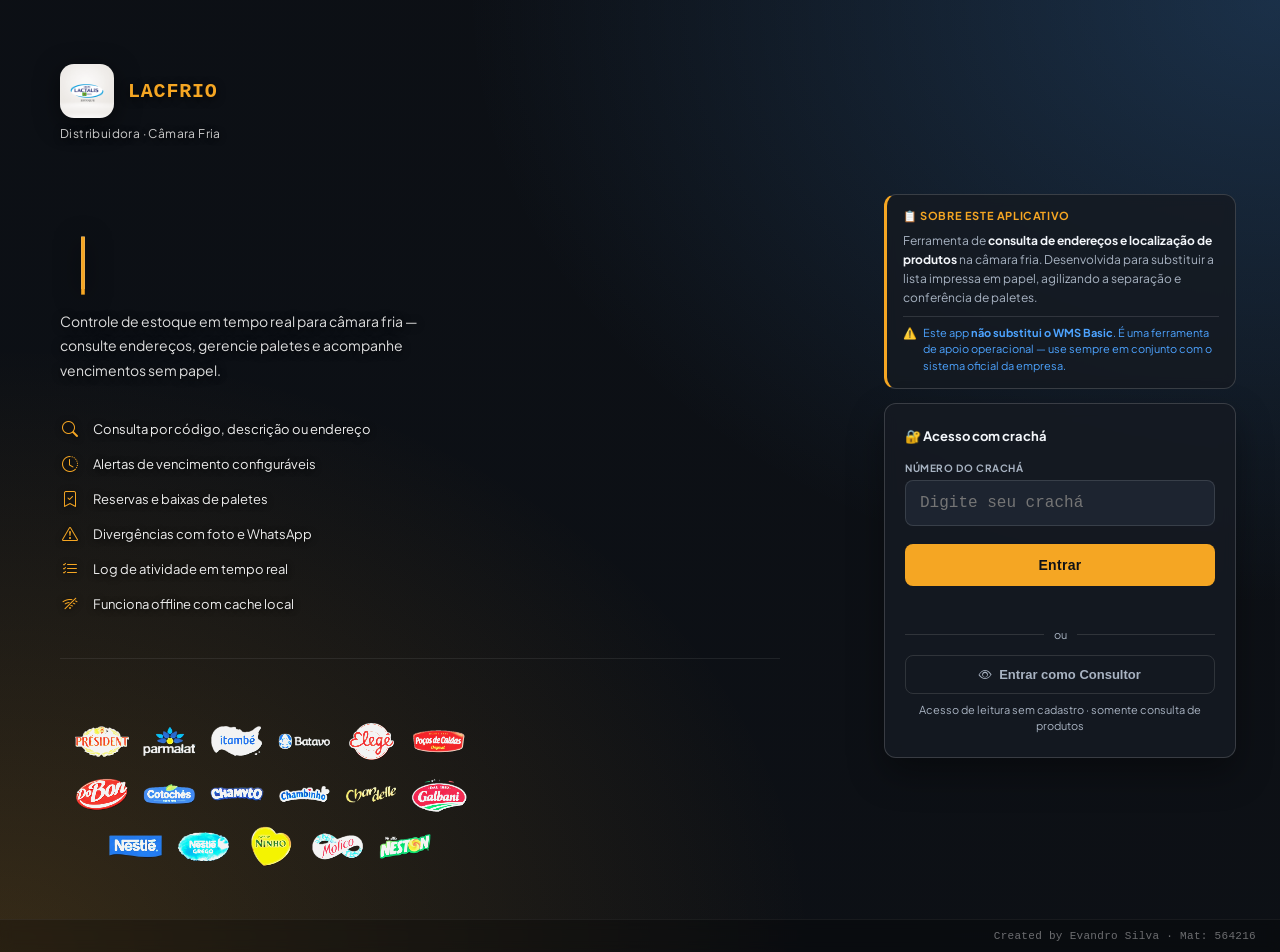
==== commit ccb38c37: "feat: substituir logos individuais por imagem única de portfólio (logos.png)" ====
--- a/index.html
+++ b/index.html
@@ -72,8 +72,7 @@
       <li><i class="bi bi-wifi-off"></i> Funciona offline com cache local</li>
     </ul>
     <div class="ll-marcas">
-      <img src="./assets/images/marca1.png" class="ll-marcas-portfolio" alt="Portfólio de marcas">
-      <img src="./assets/images/marca2.png" class="ll-marcas-portfolio" alt="Portfólio de marcas">
+      <img src="./assets/images/logos.png" class="ll-marcas-portfolio" alt="Portfólio de marcas">
     </div>
   </div>
 
--- a/css/app.css
+++ b/css/app.css
@@ -177,7 +177,7 @@
 .ll-features li:nth-child(6){animation-delay:1.05s}
 .ll-features li i{font-size:16px;color:var(--accent);flex-shrink:0;width:20px;text-align:center}
 .ll-marcas{display:flex;align-items:center;gap:16px;padding-top:28px;border-top:1px solid rgba(255,255,255,.08);animation:fadeInUp .6s ease 1.15s both}
-.ll-marcas-portfolio{height:36px;width:auto;object-fit:contain;mix-blend-mode:multiply;filter:brightness(1.8) contrast(1.1);opacity:.95;transition:opacity .2s}
+.ll-marcas-portfolio{width:100%;max-width:420px;height:auto;object-fit:contain;mix-blend-mode:multiply;filter:brightness(1.8) contrast(1.1);opacity:.95;transition:opacity .2s}
 .ll-marcas-portfolio:hover{opacity:1}
 /* Branding */
 .login-brand{display:flex;align-items:center;justify-content:center;gap:12px;margin-bottom:6px}
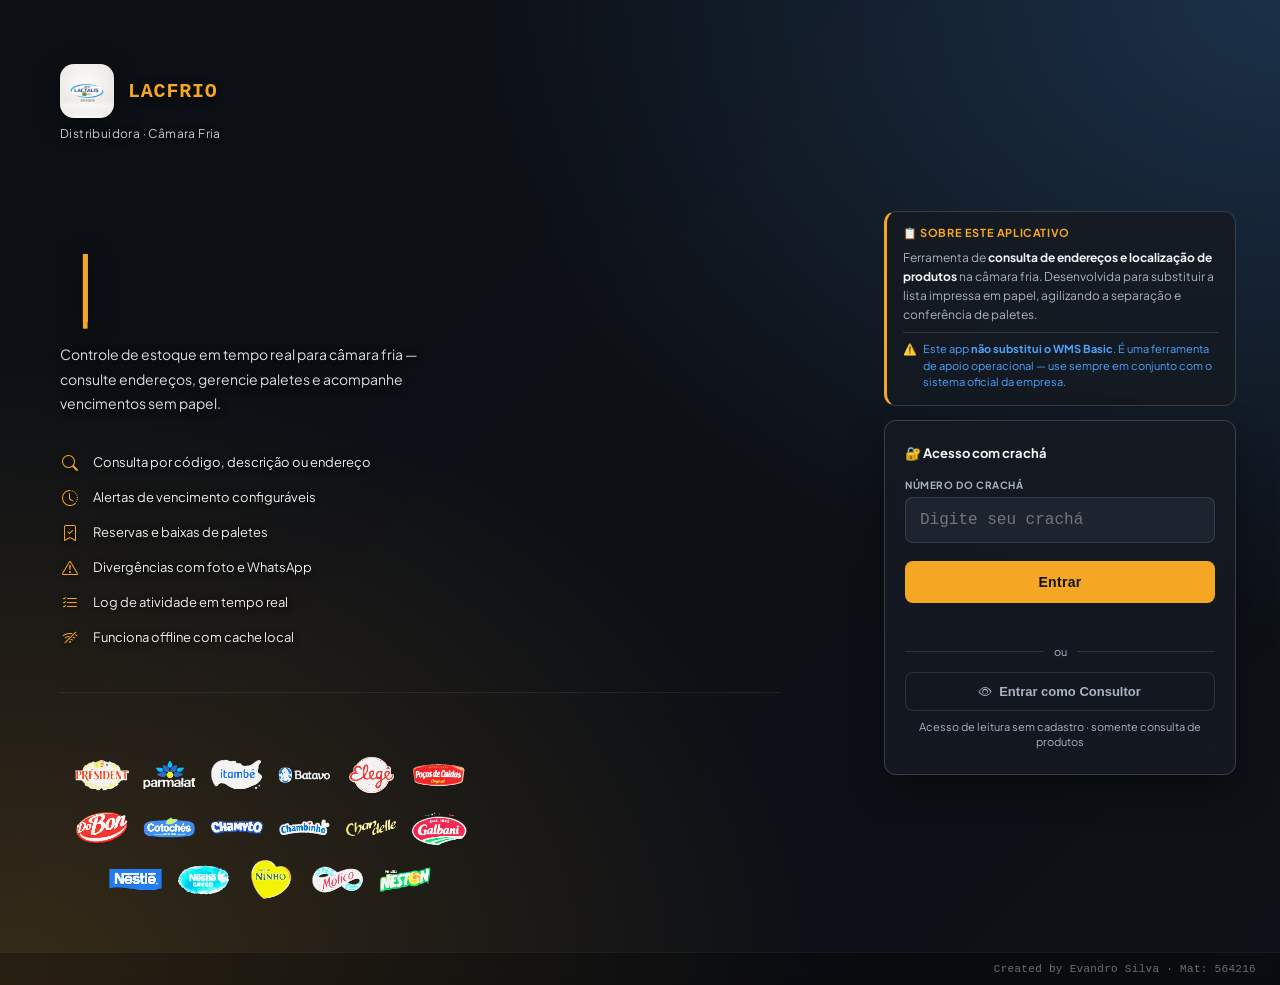
==== commit 2e4eb9db: "feat: redesign da página principal — header com relógio, glow por marca, cards e stats (v6.9.3)" ====
--- a/index.html
+++ b/index.html
@@ -169,6 +169,8 @@
       <div class="logo" id="headerTitulo">ESTOQUE CONTAGEM</div>
     </div>
     <div class="header-right">
+      <div class="header-clock" id="headerClock"></div>
+      <div class="header-user" id="headerUser"></div>
       <div class="conn-pill" id="connPill">Offline</div>
       <button class="btn-hdr" onclick="fazerLogout()">Sair</button>
     </div>
--- a/css/app.css
+++ b/css/app.css
@@ -155,7 +155,7 @@
 .ll-brand-name{font-family:'IBM Plex Mono',monospace;font-size:20px;font-weight:700;color:var(--accent);letter-spacing:.8px;text-shadow:0 2px 8px rgba(0,0,0,.8)}
 .ll-tagline{font-size:12px;color:#ccc;letter-spacing:.4px;margin-bottom:28px;animation:fadeInUp .6s ease .3s both;text-shadow:0 1px 6px rgba(0,0,0,.9)}
 .ll-title{
-  font-size:56px;font-weight:800;line-height:1;margin:0 0 20px;letter-spacing:-2px;
+  font-size:72px;font-weight:800;line-height:1;margin:0 0 20px;letter-spacing:-3px;
   background:linear-gradient(135deg,#fff 40%,var(--accent) 100%);
   background-size:200% 200%;
   -webkit-background-clip:text;-webkit-text-fill-color:transparent;background-clip:text;
@@ -246,14 +246,23 @@
 .btn-sair:hover{border-color:var(--muted);color:var(--ink)}
 
 /* HEADER */
-.header{background:var(--surface);border-bottom:1px solid var(--border);padding:10px 14px;display:flex;align-items:center;justify-content:space-between;gap:8px;position:sticky;top:0;z-index:100}
+.header{background:var(--surface);border-bottom:1px solid var(--border);padding:10px 14px;display:flex;align-items:center;justify-content:space-between;gap:8px;position:sticky;top:0;z-index:100;transition:background .4s,border-color .4s}
+body.marca-batavo .header{background:linear-gradient(90deg,rgba(79,255,176,.07) 0%,var(--surface) 60%);border-bottom-color:rgba(79,255,176,.18)}
+body.marca-itambe .header{background:linear-gradient(90deg,rgba(59,158,255,.07) 0%,var(--surface) 60%);border-bottom-color:rgba(59,158,255,.18)}
 .logo{font-family:'Manrope',sans-serif;font-size:14px;font-weight:800;color:var(--ink);letter-spacing:.4px}
 .header-right{display:flex;align-items:center;gap:8px}
+.header-clock{font-family:'IBM Plex Mono',monospace;font-size:12px;color:var(--muted);letter-spacing:.5px;display:none}
+@media(min-width:540px){.header-clock{display:block}}
+.header-user{font-size:11px;color:var(--muted);background:var(--surface2);border:1px solid var(--border);border-radius:20px;padding:3px 10px;display:none;max-width:110px;overflow:hidden;text-overflow:ellipsis;white-space:nowrap}
+@media(min-width:480px){.header-user{display:block}}
 .conn-pill{font-size:10px;font-weight:700;padding:3px 9px;border-radius:20px;border:1px solid;letter-spacing:.3px;transition:all .3s}
 .conn-pill.online{background:var(--bat-bg);border-color:var(--bat);color:var(--bat)}
 .conn-pill.offline{background:var(--red-bg);border-color:var(--red);color:var(--red)}
 .btn-hdr{background:transparent;border:1px solid var(--border);color:var(--ink);border-radius:6px;padding:5px 10px;font-size:11px;cursor:pointer;font-family:'IBM Plex Sans',sans-serif;transition:all .15s}
 .btn-hdr:hover{border-color:var(--accent);color:var(--accent)}
+/* Brand body glow */
+body.marca-batavo{background:radial-gradient(ellipse at 0% 0%,rgba(79,255,176,.04) 0%,transparent 55%),var(--bg)}
+body.marca-itambe{background:radial-gradient(ellipse at 0% 0%,rgba(59,158,255,.04) 0%,transparent 55%),var(--bg)}
 .btn-hamburguer{background:var(--surface2);border:1px solid var(--border);color:var(--ink);font-size:18px;cursor:pointer;padding:6px 10px;line-height:1;display:flex;align-items:center;border-radius:8px}
 .btn-hamburguer:hover{border-color:var(--accent);color:var(--accent)}
 
@@ -289,9 +298,13 @@
 .filtro-wrap{display:flex;gap:7px;flex-wrap:wrap;margin-bottom:12px}
 .btn-filtro{background:transparent;border:1px solid var(--border);color:var(--muted);border-radius:20px;padding:6px 14px;font-size:12px;cursor:pointer;font-family:'IBM Plex Sans',sans-serif;transition:all .15s;white-space:nowrap}
 .btn-filtro.active{background:var(--accent);border-color:var(--accent);color:var(--bg);font-weight:700}
-.stats{display:flex;gap:12px;flex-wrap:wrap;margin-bottom:12px}
-.stat{font-size:12px;color:var(--muted)}
-.stat b{color:var(--ink)}
+.stats{display:flex;gap:8px;flex-wrap:wrap;padding:10px 16px;margin-bottom:4px}
+.stat-chip{display:flex;align-items:center;gap:6px;background:var(--surface);border:1px solid var(--border);border-radius:20px;padding:5px 12px;font-size:12px}
+.stat-chip i{font-size:11px;color:var(--muted)}
+.stat-chip span{font-weight:700;color:var(--ink);font-family:'IBM Plex Mono',monospace;font-size:13px}
+.stat-chip label{color:var(--muted);font-size:11px;cursor:default}
+.stat-chip.stock span{color:var(--bat)}
+.stat-chip.reserved span{color:var(--accent)}
 .empty{text-align:center;padding:48px 20px;color:var(--muted)}
 .empty .icon{font-size:40px;margin-bottom:12px}
 .empty h3{font-size:16px;margin-bottom:6px;color:var(--ink)}
@@ -300,7 +313,11 @@
 .no-db-banner{background:var(--yel-bg);border:1px solid var(--yel);border-radius:var(--radius);padding:14px 16px;font-size:13px;color:var(--accent3);margin-bottom:14px}
 
 /* CARDS */
-.card{background:var(--surface);border:1px solid var(--border);border-radius:var(--radius);overflow:hidden;transition:border-color .15s;margin-bottom:8px}
+.card{background:var(--surface);border:1px solid var(--border);border-radius:var(--radius);overflow:hidden;transition:all .2s ease;margin-bottom:8px}
+.card.batavo{box-shadow:inset 3px 0 0 var(--bat)}
+.card.itambe{box-shadow:inset 3px 0 0 var(--itm)}
+.card.batavo:hover{box-shadow:inset 3px 0 0 var(--bat),0 6px 24px rgba(79,255,176,.12);transform:translateY(-1px)}
+.card.itambe:hover{box-shadow:inset 3px 0 0 var(--itm),0 6px 24px rgba(59,158,255,.12);transform:translateY(-1px)}
 .card.vencido{background:var(--card-venc-bg);border-color:var(--red)}
 .card.critico{border-color:var(--ora)}
 .card.atencao{border-color:var(--yel)}
